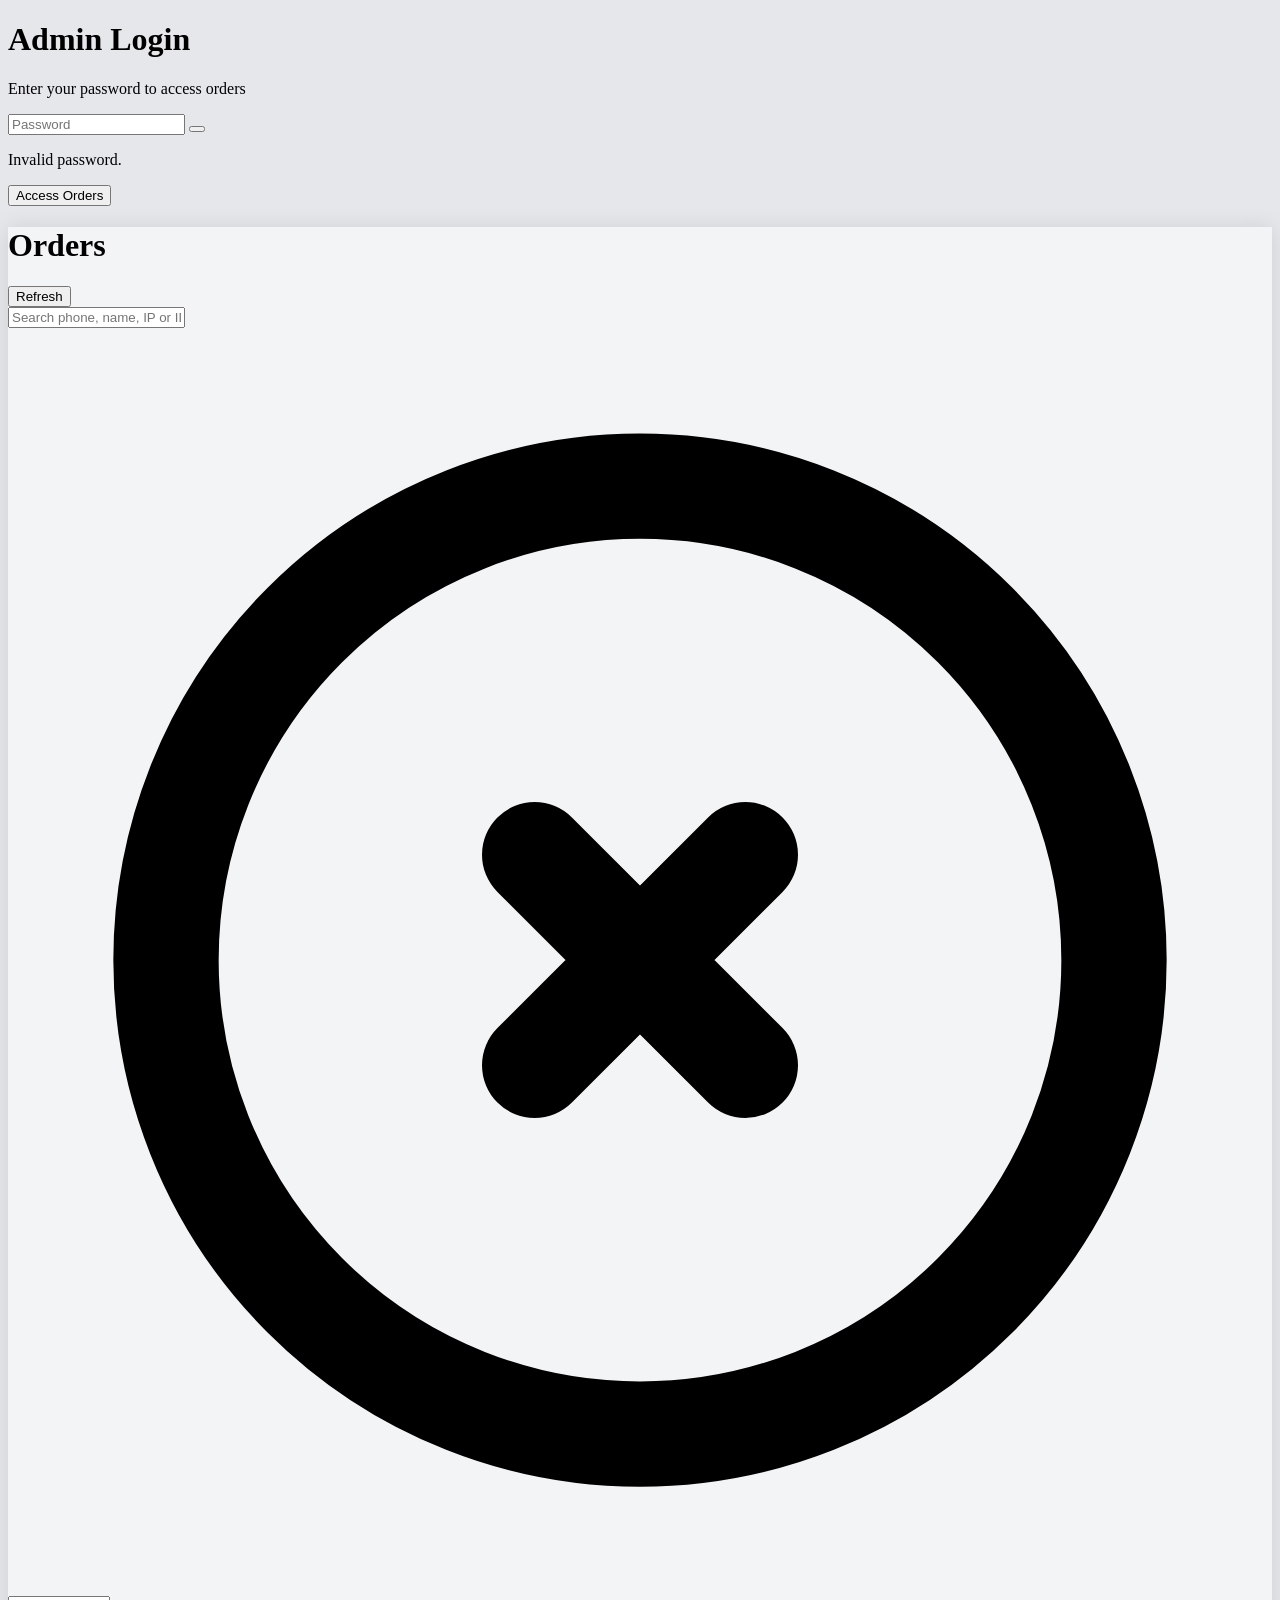
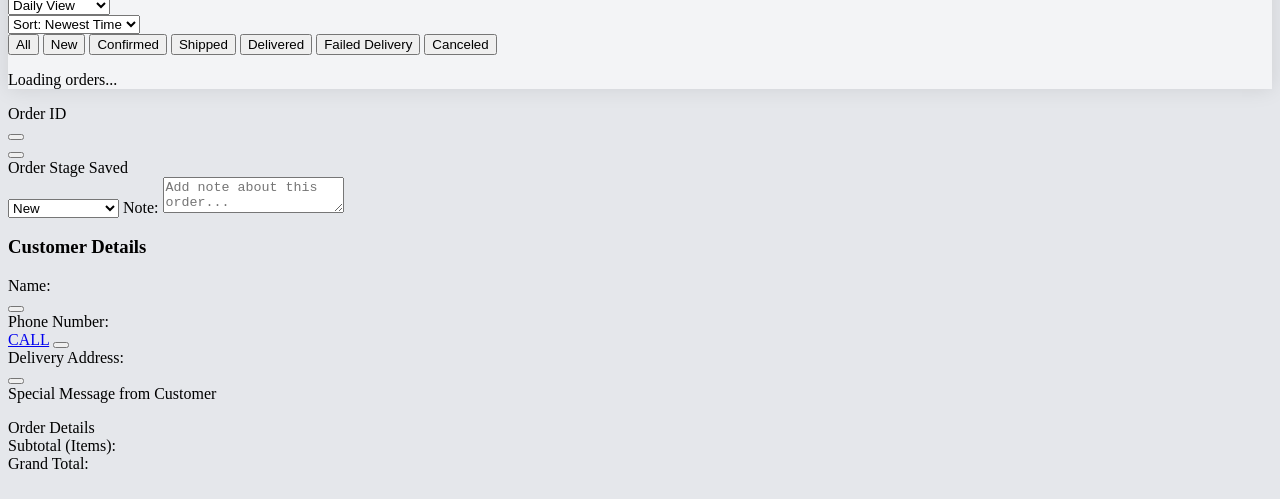
==== admin.html @ bb2ee2f4 "Add files via upload" ====
<!DOCTYPE html>
<html lang="en">
<head>
    <meta charset="UTF-8">
    <meta name="viewport" content="width=device-width, initial-scale=1.0, maximum-scale=1.0, user-scalable=no">
    <title>Order Manager</title>
    <script src="https://cdn.tailwindcss.com"></script>
    <link href="https://cdn.jsdelivr.net/npm/remixicon@3.5.0/fonts/remixicon.css" rel="stylesheet">
    <style>
        body { background-color: #e5e7eb; }
        .app-container { max-w-md; margin: 0 auto; background: #f3f4f6; min-height: 100vh; position: relative; box-shadow: 0 0 20px rgba(0,0,0,0.1); }
        .hide-scrollbar::-webkit-scrollbar { display: none; }
        .hide-scrollbar { -ms-overflow-style: none; scrollbar-width: none; }
        .slide-up { animation: slideUp 0.3s ease-out forwards; }
        @keyframes slideUp { from { transform: translateY(100%); } to { transform: translateY(0); } }
    </style>
</head>
<body class="text-gray-800">

<div id="login-screen" class="fixed inset-0 bg-gray-100 z-[100] flex flex-col justify-center items-center px-4 transition-opacity duration-300 hidden">
    <div class="bg-white p-6 rounded-3xl shadow-xl w-full max-w-sm border border-gray-100 flex flex-col gap-4">
        <div class="text-center mb-2">
            <i class="ri-lock-2-fill text-4xl text-orange-500 mb-2 inline-block"></i>
            <h1 class="text-xl font-black text-gray-800">Admin Login</h1>
            <p class="text-xs text-gray-500 mt-1">Enter your password to access orders</p>
        </div>

        <div class="relative">
            <input type="password" id="pw-input" placeholder="Password" class="w-full bg-gray-50 border border-gray-200 rounded-xl px-4 py-3 text-sm font-bold outline-none focus:border-orange-500 transition pr-10" onkeypress="if(event.key === 'Enter') attemptLogin()">
            <button onclick="togglePw()" class="absolute right-3 top-3 text-gray-400 hover:text-gray-600 active:scale-95 transition">
                <i id="pw-eye" class="ri-eye-off-line text-lg"></i>
            </button>
        </div>

        <p id="login-error" class="text-[11px] font-bold text-red-500 text-center hidden bg-red-50 py-1 rounded">Invalid password.</p>

        <button id="login-btn" onclick="attemptLogin()" class="w-full bg-gray-800 text-white rounded-xl py-3 text-sm font-bold shadow-md active:scale-95 transition flex justify-center items-center gap-2">
            <span>Access Orders</span>
        </button>
    </div>
</div>

<div class="app-container max-w-md mx-auto flex flex-col">

    <div class="bg-white shadow-sm sticky top-0 z-20">
        <div class="p-4 pb-2 flex justify-between items-center">
            <h1 class="font-bold text-lg text-orange-600 flex items-center gap-2">
                <i class="ri-dashboard-2-line"></i> Orders
            </h1>
<button id="refresh-btn" onclick="fetchData(true)" class="text-gray-500 hover:text-orange-500 flex items-center gap-1 text-sm bg-gray-100 px-3 py-1 rounded-full transition">
    <i id="refresh-icon" class="ri-refresh-line"></i> <span id="refresh-text">Refresh</span>
</button>
        </div>

<div class="px-4 pb-2">
    <div class="relative">
        <i class="ri-search-line absolute left-3 top-2 text-gray-400"></i>
        <input type="text" id="search" placeholder="Search phone, name, IP or ID..." class="w-full bg-gray-100 rounded-lg pl-9 pr-8 py-2 text-sm outline-none focus:ring-2 focus:ring-orange-200 transition" oninput="renderOrders()">

        <svg id="clear-search" onclick="clearSearch()" class="absolute right-2.5 top-2 w-5 h-5 text-gray-400 hidden cursor-pointer hover:text-gray-600 active:scale-95 transition" fill="none" stroke="currentColor" viewBox="0 0 24 24">
            <path stroke-linecap="round" stroke-linejoin="round" stroke-width="2" d="M10 14l2-2m0 0l2-2m-2 2l-2-2m2 2l2 2m7-2a9 9 0 11-18 0 9 9 0 0118 0z"></path>
        </svg>
    </div>
</div>

        <div class="px-4 py-2 flex justify-between items-center bg-gray-50 border-t border-b">
            <div class="flex items-center gap-1.5 text-xs">
                <i class="ri-calendar-line text-gray-400"></i>
                <select id="group-select" class="bg-transparent font-bold text-gray-700 outline-none cursor-pointer" onchange="changeGroup(this.value)">
                    <option value="Daily">Daily View</option>
                    <option value="Weekly">Weekly View</option>
                    <option value="Monthly">Monthly View</option>
                </select>
            </div>
            <div class="flex items-center gap-1.5 text-xs">
                <i class="ri-sort-desc text-gray-400"></i>
                <select id="sort-select" class="bg-transparent font-bold text-gray-700 outline-none cursor-pointer text-right" onchange="changeSort(this.value)">
                    <option value="Time">Sort: Newest Time</option>
                    <option value="Stage">Sort: Order Stage</option>
                </select>
            </div>
        </div>

<div class="flex overflow-x-auto hide-scrollbar px-4 pb-3 pt-3 gap-2 border-b" id="status-filters">
    <button onclick="setStatusFilter('All')" class="filter-btn active-filter shrink-0 px-4 py-1.5 rounded-full text-xs font-bold bg-gray-800 text-white transition">All</button>
    <button onclick="setStatusFilter('New')" class="filter-btn shrink-0 px-4 py-1.5 rounded-full text-xs font-bold bg-gray-100 text-gray-600 border transition">New</button>
    <button onclick="setStatusFilter('Confirmed')" class="filter-btn shrink-0 px-4 py-1.5 rounded-full text-xs font-bold bg-gray-100 text-gray-600 border transition">Confirmed</button>
    <button onclick="setStatusFilter('Shipped')" class="filter-btn shrink-0 px-4 py-1.5 rounded-full text-xs font-bold bg-gray-100 text-gray-600 border transition">Shipped</button>
    <button onclick="setStatusFilter('Delivered')" class="filter-btn shrink-0 px-4 py-1.5 rounded-full text-xs font-bold bg-gray-100 text-gray-600 border transition">Delivered</button>
    <button onclick="setStatusFilter('Failed Delivery')" class="filter-btn shrink-0 px-4 py-1.5 rounded-full text-xs font-bold bg-gray-100 text-gray-600 border transition">Failed Delivery</button>
    <button onclick="setStatusFilter('Canceled')" class="filter-btn shrink-0 px-4 py-1.5 rounded-full text-xs font-bold bg-gray-100 text-gray-600 border transition">Canceled</button>
</div>
    </div>

    <div id="order-container" class="p-3 flex-1 overflow-y-auto pb-20">
        <div class="text-center text-gray-400 mt-10">
            <i class="ri-loader-4-line animate-spin text-3xl"></i>
            <p class="text-sm mt-2">Loading orders...</p>
        </div>
    </div>

</div>

<div id="detail-modal" class="fixed inset-0 z-50 hidden flex justify-center items-end bg-black/60" onclick="closeDetails(event)">
    <div id="modal-content" class="bg-gray-50 w-full max-w-md h-[92vh] rounded-t-3xl flex flex-col shadow-2xl slide-up overflow-hidden transition-transform duration-300" onclick="event.stopPropagation()">

        <div class="w-full flex justify-center py-3 cursor-grab active:cursor-grabbing" id="pull-handle">
            <div class="w-12 h-1.5 bg-gray-300 rounded-full"></div>
        </div>

        <div class="px-5 pb-3 border-b flex justify-between items-center bg-white">
    <div>
        <span class="text-[10px] font-bold text-gray-400 uppercase tracking-tighter">Order ID</span>

        <div class="flex items-center gap-2">
            <span id="modal-order-id" class="block text-sm font-black text-gray-800"></span>
            <button onclick="copyText('modal-order-id', 'Order ID')" class="w-6 h-6 bg-gray-100 rounded-full flex items-center justify-center text-gray-500 active:scale-95 shrink-0">
                <i class="ri-file-copy-line text-[10px]"></i>
            </button>
        </div>
        <span id="modal-date" class="block text-[10px] text-gray-400 font-bold mt-0.5"></span>
    </div>
    <button onclick="closeDetails()" class="bg-gray-100 text-gray-500 rounded-full w-9 h-9 flex items-center justify-center hover:bg-gray-200">
        <i class="ri-close-line text-2xl"></i>
    </button>
</div>

        <div class="p-4 overflow-y-auto flex-1 hide-scrollbar">

            <div id="modal-dup-warning" class="mb-4 hidden cursor-pointer transition hover:opacity-80"></div>

            <div class="bg-white p-4 rounded-2xl shadow-sm border mb-2">
                <div class="flex justify-between items-center mb-2 ">
                    <label class="text-[10px] font-bold text-gray-400 uppercase">Order Stage</label>
                    <span id="sync-indicator" class="text-[10px] font-bold text-gray-400 italic">Saved</span>
                </div>
                <select id="modal-status-select" onchange="autoSaveTrigger()" class="w-full p-2.5 bg-gray-50 border border-gray-200 rounded-xl text-sm font-bold outline-none mb-3">
                    <option value="New">New</option>
                    <option value="Confirmed">Confirmed</option>
                    <option value="Shipped">Shipped</option>
                    <option value="Delivered">Delivered</option>
                    <option value="Failed Delivery">Failed Delivery</option>
                    <option value="Canceled">Canceled</option>
                </select>

                 <label class="text-[10px] font-bold text-gray-400 uppercase block mb-1">Note:</label>
 <textarea id="modal-admin-note" oninput="autoSaveTrigger()" class="w-full p-2.5 bg-gray-50 border border-gray-200 rounded-xl text-sm outline-none min-h-[60px]" placeholder="Add note about this order..."></textarea>

            </div>

            <div class="bg-white p-4 rounded-2xl shadow-sm border mb-2 space-y-4">
                <h3 class="text-[10px] font-black text-gray-400 uppercase tracking-widest border-b pb-1">Customer Details</h3>

                <div class="flex justify-between items-end">
                    <div class="flex flex-col flex-1 pr-2">
                        <span class="text-[10px] font-bold text-gray-400 uppercase">Name:</span>
                        <span class="text-lg font-bold text-gray-800 leading-tight" id="modal-name"></span>
                    </div>
                    <button onclick="copyText('modal-name', 'Name')" class="w-8 h-8 bg-gray-100 rounded-full flex items-center justify-center text-gray-500 active:scale-95 shrink-0"><i class="ri-file-copy-line"></i></button>
                </div>

                <div class="flex justify-between items-end">
                    <div class="flex flex-col">
                        <span class="text-[10px] font-bold text-gray-400 uppercase">Phone Number:</span>
                        <span class="text-lg font-bold text-blue-600 leading-tight" id="modal-phone"></span>
                    </div>
                    <div class="flex items-center gap-2 mb-1">
                        <a href="#" id="btn-call" class="h-8 px-4 bg-green-500 text-white rounded-full text-xs font-bold flex items-center gap-1 shadow-sm active:scale-95"><i class="ri-phone-fill"></i> CALL</a>
                        <button onclick="copyText('modal-phone', 'Phone Number')" class="w-8 h-8 bg-gray-100 rounded-full flex items-center justify-center text-gray-500 active:scale-95"><i class="ri-file-copy-line"></i></button>

                    </div>
                </div>

                <div class="flex justify-between items-end">
                    <div class="flex flex-col flex-1 pr-2">
                        <span class="text-[10px] font-bold text-gray-400 uppercase">Delivery Address:</span>
                        <span class="text-sm text-gray-700 font-medium leading-relaxed mt-1" id="modal-address"></span>
                    </div>
                    <button onclick="copyText('modal-address', 'Address')" class="w-8 h-8 bg-gray-100 rounded-full flex items-center justify-center text-gray-500 active:scale-95 shrink-0"><i class="ri-file-copy-line"></i></button>
                </div>

                <div id="modal-note-container" class="bg-orange-50 p-3 rounded-xl border border-orange-100 hidden">
                    <span class="text-[10px] font-bold text-orange-400 uppercase block mb-1">Special Message from Customer</span>
                    <p class="text-sm text-orange-900 font-medium" id="modal-note"></p>
                </div>
            </div>

<div class="m-4">
    <div id="modal-ip-text" class="text-xs text-gray-400 font-medium whitespace-pre-wrap leading-relaxed"></div>
</div>

            <div class="bg-white p-4 rounded-2xl shadow-sm border mb-6">
                <label class="text-[10px] font-bold text-gray-400 uppercase block mb-2 border-b pb-1">Order Details</label>

 <div class="mb-4">
     <div class="flex gap-2 overflow-x-auto hide-scrollbar" id="modal-images"></div>
 </div> 

                <div id="modal-items" class="text-sm text-gray-800 font-medium leading-relaxed mb-4 bg-gray-50 p-3 rounded-xl border border-dashed border-gray-200"></div>

                <div class="space-y-2 pt-2 border-t">
                    <div class="flex justify-between items-center text-sm">
                        <span class="text-gray-400 font-bold uppercase text-[10px]">Subtotal (Items):</span>
                        <span id="modal-subtotal" class="font-bold text-gray-700"></span>
                    </div>
                    <div class="flex justify-between items-center">
                        <span class="text-orange-400 font-bold uppercase text-[10px]">Grand Total:</span>
                        <span id="modal-total" class="text-xl font-black text-orange-600"></span>
                    </div>
                </div>
            </div>
        </div>
    </div>
</div>

<div id="image-viewer" class="fixed inset-0 bg-black z-[60] hidden flex items-center justify-center" onclick="this.classList.add('hidden')">
    <img id="viewer-img" src="" class="max-w-full max-h-full object-contain">
    <i class="ri-close-line absolute top-4 right-4 text-white text-3xl cursor-pointer"></i>
</div>

<script src="global.js"></script>
<script>

    const CACHE_KEY = "admin_orders_cache";
    const TIME_KEY = "admin_last_fetch";

    let allOrders =[];
    let currentFilter = 'All';
    let selectedOrderIndex = null;
    let saveTimeout = null;
    let adminPassword = localStorage.getItem(STORE_ID + 'admin_pw') || '';

    let currentGroupBy = localStorage.getItem(STORE_ID + 'admin_group') || 'Daily';
    let currentSortBy = localStorage.getItem(STORE_ID + 'admin_sort') || 'Time';

    window.addEventListener('DOMContentLoaded', () => {
    const grp = document.getElementById('group-select');
    const srt = document.getElementById('sort-select');
    if (grp) grp.value = currentGroupBy;
    if (srt) srt.value = currentSortBy;

    if (adminPassword) {
        const cachedData = localStorage.getItem(STORE_ID + CACHE_KEY);
        if (cachedData) {
            try {
                allOrders = JSON.parse(cachedData);

                allOrders.forEach(o => { if (o.Status === 'Intake') o.Status = 'New'; });
            } catch (e) { console.error("Cache corrupted"); }
        }

        setStatusFilter(currentFilter);
        fetchData(false, false);
    } else {
        document.getElementById('login-screen').classList.remove('hidden');
    }
});

    function changeGroup(val) { currentGroupBy = val; localStorage.setItem(STORE_ID + 'admin_group', val); renderOrders(); }
    function changeSort(val) { currentSortBy = val; localStorage.setItem(STORE_ID + 'admin_sort', val); renderOrders(); }

    function togglePw() {
        const input = document.getElementById('pw-input');
        const eye = document.getElementById('pw-eye');
        if (input.type === 'password') {
            input.type = 'text';
            eye.classList.replace('ri-eye-off-line', 'ri-eye-line');
        } else {
            input.type = 'password';
            eye.classList.replace('ri-eye-line', 'ri-eye-off-line');
        }
    }

    async function attemptLogin() {
        const pw = document.getElementById('pw-input').value;
        if(!pw) return;

        const btn = document.getElementById('login-btn');
        document.getElementById('login-error').classList.add('hidden');

        btn.innerHTML = `<i class="ri-loader-4-line animate-spin text-lg"></i> Authenticating...`;
        btn.disabled = true;

        adminPassword = pw;
        await fetchData(true, true); 

        if(!adminPassword) {
            btn.innerHTML = `<span>Access Orders</span>`;
            btn.disabled = false;
        }
    }

  async function login() {
    const pwInput = document.getElementById('pw-input');
    const loginError = document.getElementById('login-error');

    const enteredPw = pwInput.value.trim();

    if (!enteredPw) {
        if(loginError) {
            loginError.innerText = "Please enter a password.";
            loginError.classList.remove('hidden');
        }
        return;
    }

    adminPassword = enteredPw; 

    if(loginError) loginError.classList.add('hidden');

    await fetchData(true, true);
}

    async function fetchData(force = false, isManualLogin = false) {
    if (!adminPassword) return;

    const now = Date.now();
    const lastFetch = localStorage.getItem(STORE_ID + TIME_KEY) || 0;
    const container = document.getElementById('order-container');
    const loginError = document.getElementById('login-error');

    if (!force && (now - lastFetch < 60000) && allOrders.length > 0) return;

    const refreshIcon = document.getElementById('refresh-icon');
    if (refreshIcon) refreshIcon.classList.add('animate-spin');

    try {
        const res = await fetch(`${API_URL}?pw=${encodeURIComponent(adminPassword)}`);
        const data = await res.json();

        if (data.error === "Unauthorized access") {
            throw new Error("unauth");
        }

        if (isManualLogin) {
            localStorage.setItem(STORE_ID + 'admin_pw', adminPassword);
            document.getElementById('login-screen').classList.add('hidden');
        }

        if (Array.isArray(data)) {
            allOrders = data.reverse();

            allOrders.forEach(o => { if (o.Status === 'Intake') o.Status = 'New'; });

            localStorage.setItem(STORE_ID + CACHE_KEY, JSON.stringify(allOrders));
            localStorage.setItem(STORE_ID + TIME_KEY, Date.now());
            renderOrders();
        }

    } catch (err) {
        if (err.message === "unauth") {

            adminPassword = '';
            localStorage.removeItem(STORE_ID + 'admin_pw');

            if (isManualLogin) {
                loginError.innerText = "Invalid password. Access denied.";
                loginError.classList.remove('hidden');
                const btn = document.getElementById('login-btn');
                btn.innerHTML = `<span>Access Orders</span>`;
                btn.disabled = false;
            } else {
                document.getElementById('login-screen').classList.remove('hidden');
            }
        } else {
            console.error("Fetch Error:", err);
            if (allOrders.length === 0) {
                container.innerHTML = `<p class="text-center text-red-500 mt-10">Network error or invalid response.</p>`;
            }
        }
    } finally {
        if (refreshIcon) refreshIcon.classList.remove('animate-spin');
    }
}

    function autoSaveTrigger() {
        updateSelectColor(); 

        const indicator = document.getElementById('sync-indicator');
        indicator.innerText = "Typing...";
        indicator.className = "text-[10px] font-bold text-orange-500";

        const order = allOrders.find(o => o.rowIndex === selectedOrderIndex);
        if (order) {
            order.Status = document.getElementById('modal-status-select').value;
            order.Admin_Note = document.getElementById('modal-admin-note').value;
            localStorage.setItem(STORE_ID + CACHE_KEY, JSON.stringify(allOrders));
            renderOrders();
        }

        clearTimeout(saveTimeout);
        saveTimeout = setTimeout(performSync, 1500);
    }

    async function performSync() {
        if (selectedOrderIndex === null) return;
        const indicator = document.getElementById('sync-indicator');
        indicator.innerText = "Syncing...";
        indicator.className = "text-[10px] font-bold text-blue-500";

        const order = allOrders.find(o => o.rowIndex === selectedOrderIndex);
        const payload = { 
            pw: adminPassword, 
            rowIndex: selectedOrderIndex, 
            status: order.Status,
            adminNote: order.Admin_Note 
        };

        try {
            await fetch(API_URL, { method: 'POST', body: JSON.stringify(payload) });
            indicator.innerText = "Saved to Cloud ✓";
            indicator.className = "text-[10px] font-bold text-green-600";
            setTimeout(() => { 
                if(indicator.innerText.includes("Saved")) indicator.innerText = "Saved"; 
                indicator.className = "text-[10px] font-bold text-gray-400 italic";
            }, 3000);
        } catch (err) {
            indicator.innerText = "Offline - Saved Locally";
            indicator.className = "text-[10px] font-bold text-red-500";
        }
    }

    function parseTimestamp(str) {
        if (!str) return new Date(NaN);

        const parts = String(str).split(',');
        if (parts.length < 2) {

            return new Date(str);
        }

        const datePart = parts[0].trim();   

        const timePart = parts[1].trim();   

        const dateNums = datePart.split('/');
        if (dateNums.length < 3) return new Date(NaN);

        const day   = parseInt(dateNums[0], 10);   

        const month = parseInt(dateNums[1], 10);   

        const year  = parseInt(dateNums[2], 10);

        const timeNums = timePart.replace(/AM|PM/i, '').trim().split(':');
        let hours   = parseInt(timeNums[0], 10) || 0;
        const mins  = parseInt(timeNums[1], 10) || 0;
        const secs  = parseInt(timeNums[2], 10) || 0;

        const isPM = /PM/i.test(timePart);
        if (isPM && hours !== 12) hours += 12;   

        if (!isPM && hours === 12) hours = 0;    

        return new Date(year, month - 1, day, hours, mins, secs);
    }

    function formatCustomDate(d) {
        if (isNaN(d.getTime())) return "Unknown Date";
        const days =['Sun', 'Mon', 'Tue', 'Wed', 'Thu', 'Fri', 'Sat'];
        const months =['Jan', 'Feb', 'March', 'April', 'May', 'June', 'July', 'Aug', 'Sep', 'Oct', 'Nov', 'Dec'];
        return `${days[d.getDay()]} ${d.getDate()} ${months[d.getMonth()]} ${d.getFullYear().toString().slice(-2)}`;
    }

    function copyText(elementId, labelName) {
        const text = document.getElementById(elementId).innerText;
        navigator.clipboard.writeText(text).then(() => {
            alert(labelName + " copied!");
        });
    }

    function setStatusFilter(status) {
        currentFilter = status;
        document.querySelectorAll('.filter-btn').forEach(btn => {
            if(btn.innerText === status) {
                btn.className = 'filter-btn active-filter shrink-0 px-4 py-1.5 rounded-full text-xs font-bold bg-orange-500 text-white shadow-md transition';
            } else {
                btn.className = 'filter-btn shrink-0 px-4 py-1.5 rounded-full text-xs font-bold bg-gray-100 text-gray-600 border transition hover:bg-gray-200';
            }
        });
        renderOrders();
    }

    function clearSearch() {
        document.getElementById('search').value = '';
        renderOrders();
    }

    function getDuplicateInfo(order) {
        let phoneCount = 0; let ipCount = 0;
        const targetPhone = String(order.Phone || '').replace(/[^0-9]/g, '');
        const targetIpMatch = (order.Security___IP_Info || "").match(/\b\d{1,3}\.\d{1,3}\.\d{1,3}\.\d{1,3}\b/);
        const targetIp = targetIpMatch ? targetIpMatch[0] : null;

        allOrders.forEach(o => {
            const oPhone = String(o.Phone || '').replace(/[^0-9]/g, '');
            if (oPhone && targetPhone && oPhone === targetPhone) phoneCount++;

            const oIpMatch = (o.Security___IP_Info || "").match(/\b\d{1,3}\.\d{1,3}\.\d{1,3}\.\d{1,3}\b/);
            const oIp = oIpMatch ? oIpMatch[0] : null;
            if (oIp && targetIp && oIp === targetIp) ipCount++;
        });

        const isPhoneDup = phoneCount > 1;
        const isIpDup = ipCount > 1;

        return { 
            phoneDup: isPhoneDup, ipDup: isIpDup, 
            cleanIp: targetIp, cleanPhone: targetPhone,
            searchTarget: isPhoneDup ? targetPhone : targetIp, 
            msg: (isPhoneDup && isIpDup) ? "Duplicate Phone & IP" : 
                 (isPhoneDup) ? "Duplicate Phone Number" : 
                 (isIpDup) ? "Duplicate IP Address" : ""
        };
    }

    function filterDuplicates(event, value) {
        if(event) event.stopPropagation();
        if(!value) return;
        document.getElementById('search').value = value;
        renderOrders();
        document.getElementById('detail-modal').classList.add('hidden');
    }

    function renderOrders() {
        const container = document.getElementById('order-container');
        const searchInput = document.getElementById('search');
        if (!container || !searchInput) return;

        const searchVal = searchInput.value.toLowerCase();

        const clearBtn = document.getElementById('clear-search');
        if(clearBtn) clearBtn.style.display = searchVal ? 'block' : 'none';

        if (searchVal) {
            searchInput.classList.remove('bg-gray-100');
            searchInput.classList.add('bg-orange-50', 'ring-2', 'ring-orange-500');
        } else {
            searchInput.classList.remove('bg-orange-50', 'ring-2', 'ring-orange-500');
            searchInput.classList.add('bg-gray-100');
        }

        let filtered = allOrders.filter(o => {
            const statusMatch = currentFilter === 'All' || o.Status === currentFilter;

            const d = parseTimestamp(o.Timestamp);
            let dateSearchTags = "";
            if(!isNaN(d.getTime())) {
                const customD = formatCustomDate(d).toLowerCase();
                const numD = `${d.getDate()}/${d.getMonth()+1}/${d.getFullYear().toString().slice(-2)}`;
                const numDLong = `${d.getDate()}/${d.getMonth()+1}/${d.getFullYear()}`;
                dateSearchTags = `${customD} ${numD} ${numDLong}`;
            }

            const searchString = `${o.Customer_Name} ${o.Phone} ${o.Security___IP_Info} ${o.Order_ID} ${dateSearchTags}`.toLowerCase();
            const searchMatch = !searchVal || searchString.includes(searchVal);
            return statusMatch && searchMatch;
        });

        if (filtered.length === 0) {
            container.innerHTML = `<div class="text-center text-gray-400 mt-10"><i class="ri-file-search-line text-3xl"></i><p class="text-sm mt-2">No orders found.</p></div>`;
            return;
        }

        const groups = {}; const groupKeys =[];
        const today = new Date(); 

        filtered.forEach(order => {
            let key = "Unknown Date"; 

            const d = parseTimestamp(order.Timestamp);

            if (!isNaN(d.getTime())) {
                if (currentGroupBy === 'Daily') {
                    const isToday = d.getDate() === today.getDate() && 
                                    d.getMonth() === today.getMonth() && 
                                    d.getFullYear() === today.getFullYear();
                    key = isToday ? "Today" : formatCustomDate(d);
                }
                else if (currentGroupBy === 'Weekly') {
                    const startOfWeek = new Date(d); startOfWeek.setDate(d.getDate() - d.getDay());
                    key = "Week of " + formatCustomDate(startOfWeek);
                } else if (currentGroupBy === 'Monthly') {
                    key = `${d.toLocaleString('en-US', {month: 'long'})} ${d.getFullYear()}`;
                }
            }
            if (!groups[key]) { groups[key] =[]; groupKeys.push(key); }
            groups[key].push(order);
        });

        const stageWeights = { 'New': 1, 'Intake': 1, 'Confirmed': 2, 'Shipped': 3, 'Delivered': 4, 'Failed Delivery': 5, 'Canceled': 6 };
        let html = '';

        groupKeys.forEach(key => {
    groups[key].sort((a, b) => {
        if (currentSortBy === 'Stage') return (stageWeights[a.Status] || 99) - (stageWeights[b.Status] || 99);

        return parseTimestamp(b.Timestamp).getTime() - parseTimestamp(a.Timestamp).getTime();
    });

    let groupRevenue = 0;
    groups[key].forEach(order => {
        if (order.Status === 'Delivered') {

            const subtotalRaw = order.Subtotal || order.Subtotal_Price || 0;
            groupRevenue += Number(String(subtotalRaw).replace(/[^0-9.]/g, '')) || 0;
        }
    });

    const isTodayHeader = key === "Today";
    const headerColor = isTodayHeader ? "text-orange-500 font-black" : "text-gray-400 font-bold";

    let revenueHtml = '';
    if (groupRevenue > 0) {
        revenueHtml = `<span class="ml-2 bg-green-100 text-green-700 px-1.5 py-0.5 rounded text-[9px] font-black tracking-normal shadow-sm">Revenue: ৳${groupRevenue.toLocaleString()}</span>`;
    }

    html += `<div class="flex items-center gap-3 my-4 mt-6"><div class="h-px bg-gray-200 flex-1"></div><h2 class="text-[11px] ${headerColor} uppercase tracking-widest flex items-center">${key}${revenueHtml}</h2><div class="h-px bg-gray-200 flex-1"></div></div>`;

    groups[key].forEach(order => {
        const images = (order.Image_Links || "").split('\n\n').filter(i => i.trim());
        const thumb = images.length > 0 ? images[0] : 'https://via.placeholder.com/150?text=No+Img';

        const itemCount = images.length;

        const dupInfo = getDuplicateInfo(order);

        let statusColor = 'bg-gray-100 text-gray-600';
        if (order.Status === 'New' || order.Status === 'Intake') statusColor = 'bg-orange-100 text-orange-700 border-orange-200';
        if (order.Status === 'Confirmed') statusColor = 'bg-blue-100 text-blue-700 border-blue-200';
        if (order.Status === 'Delivered') statusColor = 'bg-green-100 text-green-700 border-green-200';
        if (order.Status === 'Failed Delivery' || order.Status === 'Canceled') statusColor = 'bg-red-100 text-red-700 border-red-200';

        html += `
                <div class="bg-white p-3 mb-3 rounded-2xl shadow-sm border border-gray-100 active:scale-[0.98] transition cursor-pointer flex flex-col" onclick="openDetails(${order.rowIndex})">
                    <div class="flex gap-3 items-center w-full">
                        <img src="${thumb}" decoding="async" loading="lazy" class="w-16 h-16 object-cover rounded-xl bg-gray-50 border border-gray-100 shrink-0">

                        <div class="flex-1 min-w-0 flex flex-col justify-center">
                            <span class="text-[10px] font-black text-gray-400 mb-0.5">${order.Order_ID || 'N/A'}</span>
                            <h3 class="font-bold text-sm text-gray-800 truncate">${order.Customer_Name}</h3>

                            <p class="text-[11px] font-bold text-orange-600">
                                ${order.Total_Price} 
                                <span class="text-gray-400 font-medium ml-1">• ${itemCount} ${itemCount === 1 ? 'item' : 'items'}</span>
                            </p>
                        </div>

                        <div class="shrink-0 flex flex-col items-center justify-center pl-2">
                            <span class="text-[10px] px-2.5 py-1.5 rounded-lg font-black tracking-wide border shadow-sm ${statusColor}">${order.Status || 'New'}</span>
                        </div>
                    </div>
                    ${dupInfo.msg ? `<div class="mt-2 text-[9px] bg-red-50 text-red-600 px-2 py-1 rounded border border-red-200 inline-block font-bold active:bg-red-100 transition self-start" onclick="filterDuplicates(event, '${dupInfo.searchTarget}')">⚠️ ${dupInfo.msg}</div>` : ''}
                </div>`;
    });
});
        container.innerHTML = html;
    }

    function openDetails(rowIndex) {
        const order = allOrders.find(o => o.rowIndex === rowIndex);
        if(!order) return;
        selectedOrderIndex = rowIndex;

        document.getElementById('modal-order-id').innerText = order.Order_ID || 'N/A';
        document.getElementById('modal-name').innerText = order.Customer_Name;
        document.getElementById('modal-phone').innerText = order.Phone;
        document.getElementById('modal-address').innerText = order.Address;

        document.getElementById('modal-subtotal').innerText = order.Subtotal || order.Subtotal_Price || '0';
        document.getElementById('modal-total').innerText = order.Total_Price || '0';

        document.getElementById('modal-items').innerHTML = (order.Order_Details || "").replace(/\n/g, '<br>');
        document.getElementById('modal-ip-text').innerText = order.Security___IP_Info || "No IP Captured";

        let dStr = "Unknown Date";
        try { 

            const d = parseTimestamp(order.Timestamp);
            const time = d.toLocaleString('en-US', {hour:'numeric', minute:'2-digit'});
            dStr = formatCustomDate(d) + " • " + time; 
        } catch(e){}
        document.getElementById('modal-date').innerText = dStr;

        const noteContainer = document.getElementById('modal-note-container');
        if (order.Order_Note && order.Order_Note !== "No Note" && order.Order_Note.trim() !== "") {
            document.getElementById('modal-note').innerText = order.Order_Note;
            noteContainer.classList.remove('hidden');
        } else {
            noteContainer.classList.add('hidden');
        }

        const dupInfo = getDuplicateInfo(order);
        const dupWarn = document.getElementById('modal-dup-warning');
        if (dupInfo.msg) {
            dupWarn.innerHTML = `<div class="bg-red-50 border border-red-200 text-red-700 p-3 rounded-xl text-xs font-bold flex items-center justify-between gap-2 shadow-sm">
                <span><i class="ri-error-warning-fill text-lg align-middle mr-1"></i> ${dupInfo.msg.toUpperCase()}</span>
                <span class="bg-red-600 text-white px-2 py-1 rounded text-[9px]">VIEW</span>
            </div>`;
            dupWarn.onclick = (e) => filterDuplicates(e, dupInfo.searchTarget);
            dupWarn.classList.remove('hidden');
        } else {
            dupWarn.classList.add('hidden');
        }

        document.getElementById('modal-status-select').value = order.Status || 'New';
        document.getElementById('modal-admin-note').value = order.Admin_Note || '';

        const imgs = (order.Image_Links || "").split('\n\n').filter(i => i.trim());
        document.getElementById('modal-images').innerHTML = imgs.map((img, idx) => `
            <div class="relative shrink-0">
                <img src="${img}" decoding="async" class="w-24 h-24 object-cover border border-gray-200 rounded-xl cursor-pointer shadow-sm active:opacity-75 transition" onclick="viewImage('${img}')">
                <span class="absolute top-1 left-1 bg-black/70 text-white text-[10px] font-black rounded-full w-5 h-5 flex items-center justify-center shadow-md backdrop-blur-sm border border-white/20">${idx + 1}</span>
            </div>
        `).join('') || '<p class="text-xs text-gray-300 italic">No images attached</p>';

        const cleanPhone = String(order.Phone).replace(/[^0-9+]/g, '');
        document.getElementById('btn-call').href = `tel:${cleanPhone}`;

        document.getElementById('detail-modal').classList.remove('hidden');

        updateSelectColor(); 
        initSwipeToClose();
    }

    function updateSelectColor() {
        const select = document.getElementById('modal-status-select');
        if (!select) return;
        const val = select.value;
        select.className = "w-full p-2.5 bg-gray-50 border border-gray-200 rounded-xl text-sm font-bold outline-none mb-3 transition duration-200 ";
        if (val === 'New' || val === 'Intake') select.className += '!bg-orange-100 !text-orange-800 !border-orange-300';
        else if (val === 'Confirmed') select.className += '!bg-blue-100 !text-blue-800 !border-blue-300';
        else if (val === 'Shipped') select.className += '!bg-purple-100 !text-purple-800 !border-purple-300';
        else if (val === 'Delivered') select.className += '!bg-green-100 !text-green-800 !border-green-300';
        else if (val === 'Failed Delivery' || val === 'Canceled') select.className += '!bg-red-100 !text-red-800 !border-red-300';
    }

    function closeDetails(event) {
        if(event && event.target.id !== 'detail-modal') return;
        document.getElementById('detail-modal').classList.add('hidden');
    }

    function viewImage(url) {
        const viewer = document.getElementById('image-viewer');
        const img = document.getElementById('viewer-img');
        if (viewer && img) {
            img.src = url;
            viewer.classList.remove('hidden');
        }
    }

    function initSwipeToClose() {
        const modal = document.getElementById('modal-content');
        const dragArea = document.getElementById('pull-handle'); 
        if(!modal || !dragArea) return;

        let startY = 0; let currentY = 0;

        dragArea.ontouchstart = (e) => { startY = e.touches[0].clientY; modal.style.transition = 'none'; };
        dragArea.ontouchmove = (e) => {
            currentY = e.touches[0].clientY - startY;
            if (currentY > 0) {
                e.preventDefault(); 
                modal.style.transform = `translateY(${currentY}px)`;
            }
        };
        dragArea.ontouchend = () => {
            modal.style.transition = 'transform 0.3s ease-out';
            if (currentY > 150) closeDetails();
            else modal.style.transform = `translateY(0)`;
            currentY = 0;
        };
    }
</script>
</body>
</html>
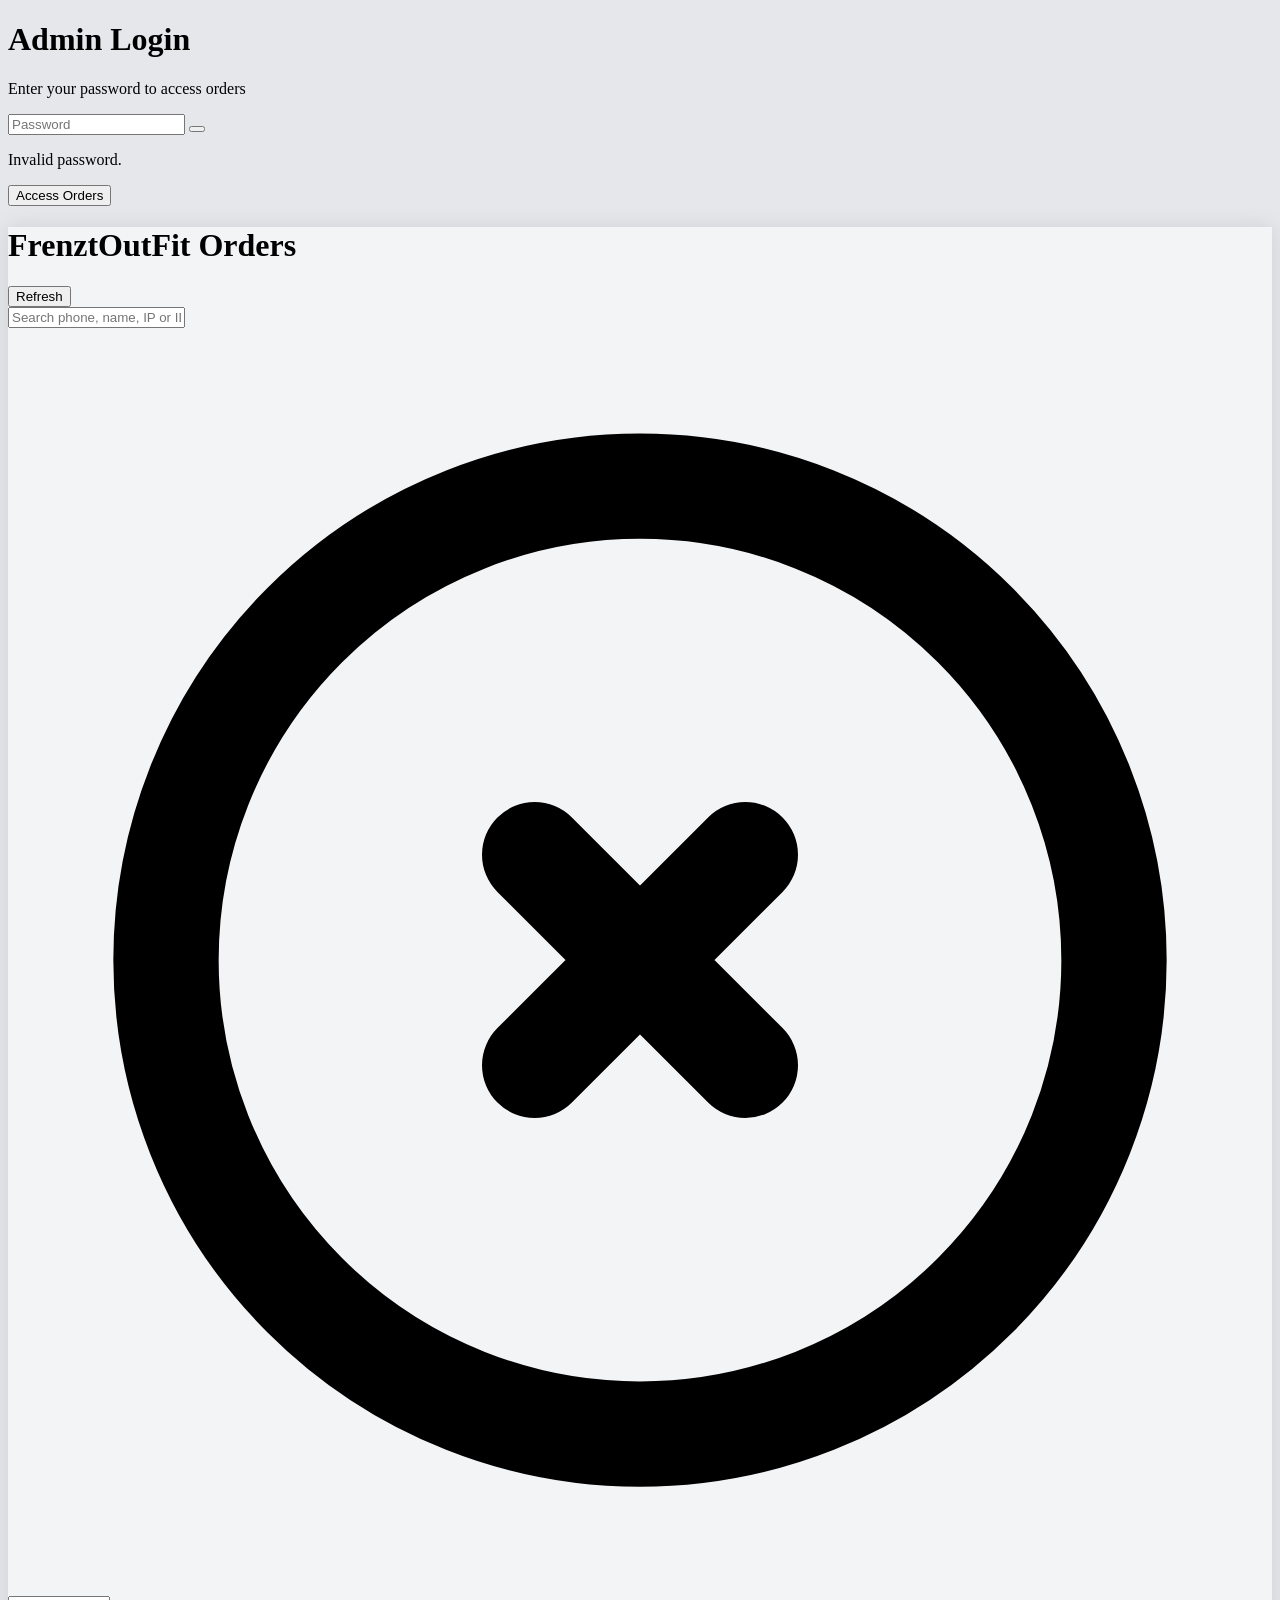
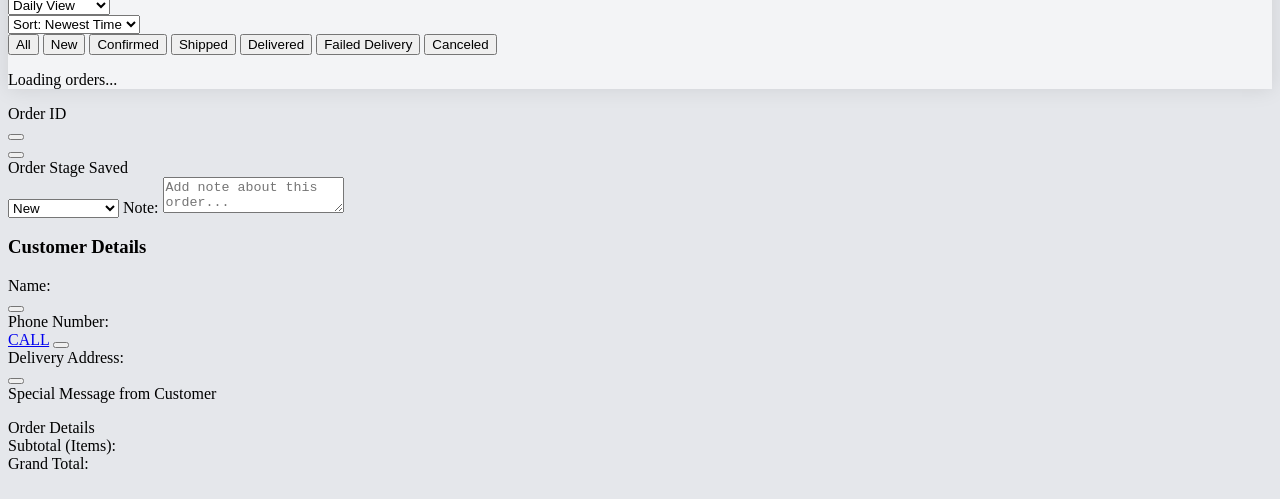
==== commit f0685e18: "Update header title to 'FrenztOutFit Orders'" ====
--- a/admin.html
+++ b/admin.html
@@ -3,7 +3,7 @@
 <head>
     <meta charset="UTF-8">
     <meta name="viewport" content="width=device-width, initial-scale=1.0, maximum-scale=1.0, user-scalable=no">
-    <title>Order Manager</title>
+    <title>FrenzyOutFit Order Manager</title>
     <script src="https://cdn.tailwindcss.com"></script>
     <link href="https://cdn.jsdelivr.net/npm/remixicon@3.5.0/fonts/remixicon.css" rel="stylesheet">
     <style>
@@ -45,7 +45,7 @@
     <div class="bg-white shadow-sm sticky top-0 z-20">
         <div class="p-4 pb-2 flex justify-between items-center">
             <h1 class="font-bold text-lg text-orange-600 flex items-center gap-2">
-                <i class="ri-dashboard-2-line"></i> Orders
+                <i class="ri-dashboard-2-line"></i> FrenztOutFit Orders
             </h1>
 <button id="refresh-btn" onclick="fetchData(true)" class="text-gray-500 hover:text-orange-500 flex items-center gap-1 text-sm bg-gray-100 px-3 py-1 rounded-full transition">
     <i id="refresh-icon" class="ri-refresh-line"></i> <span id="refresh-text">Refresh</span>
@@ -773,4 +773,4 @@
     }
 </script>
 </body>
-</html>+</html>
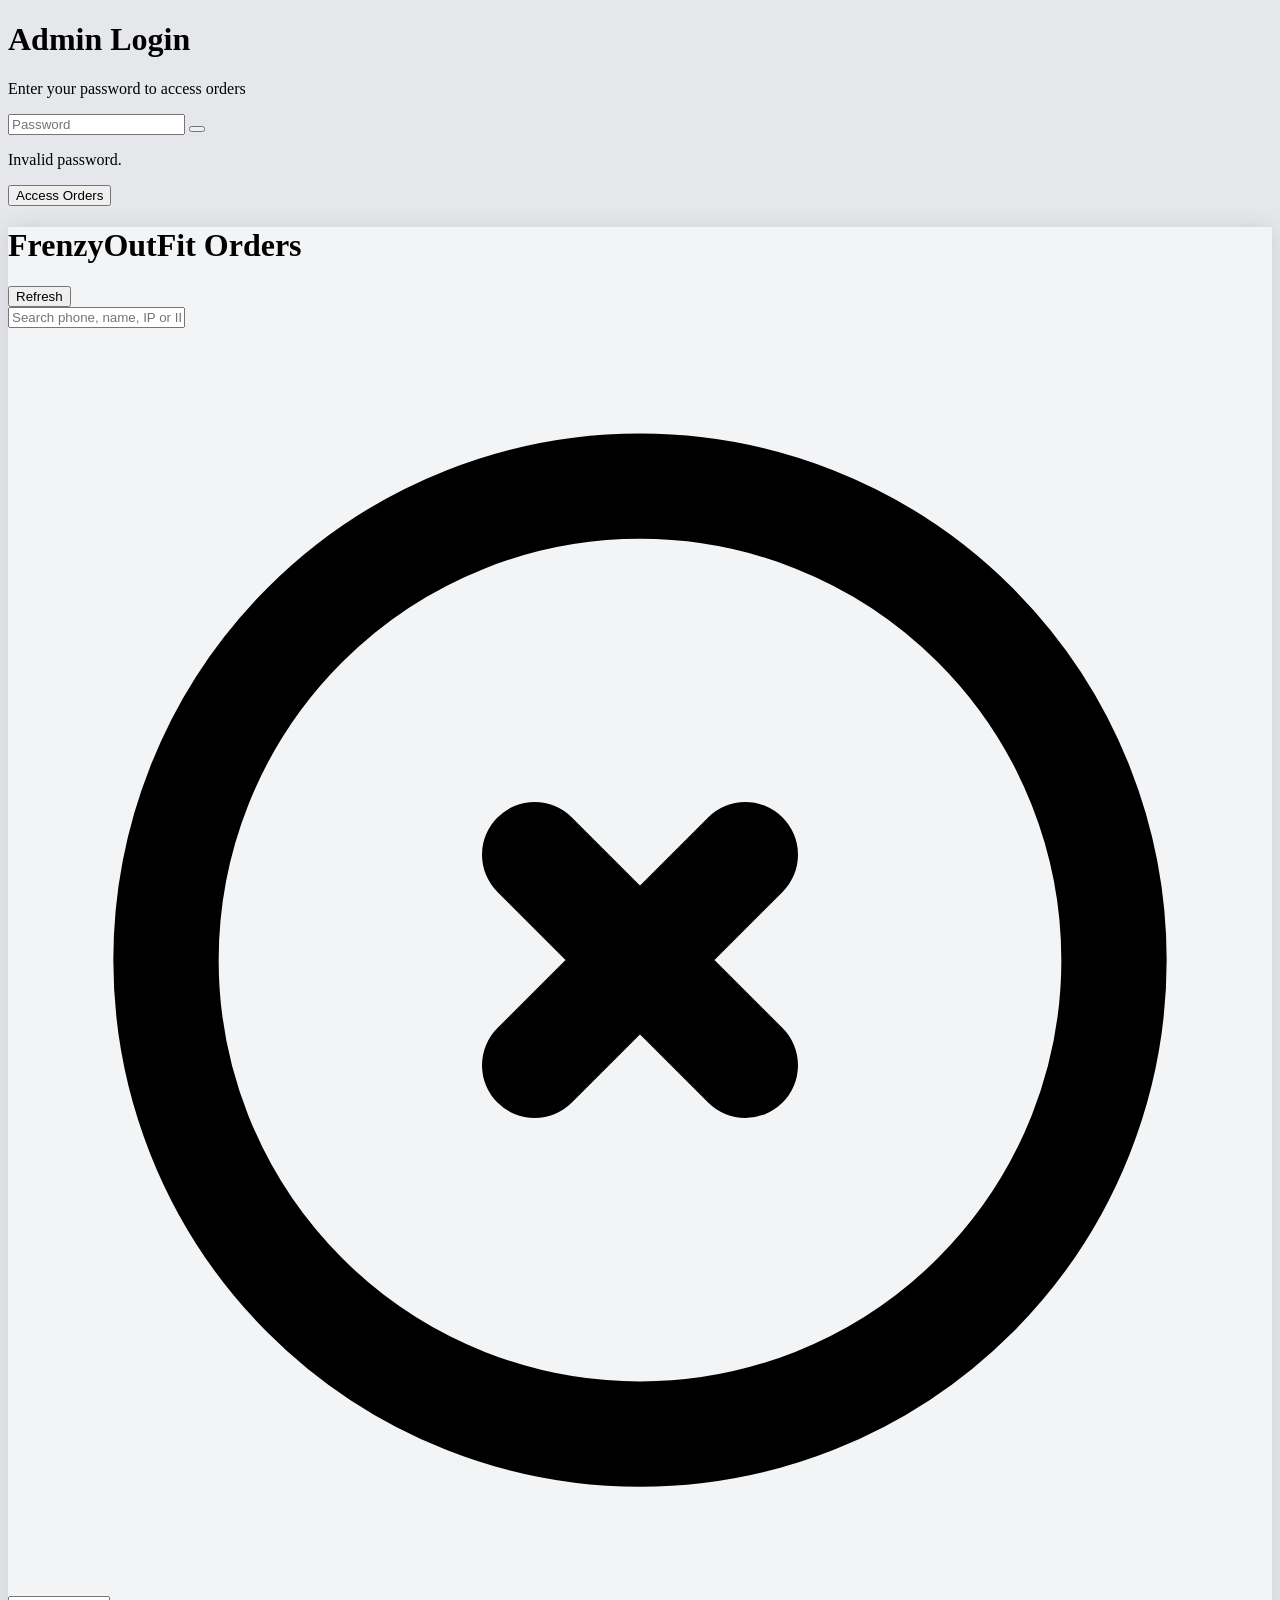
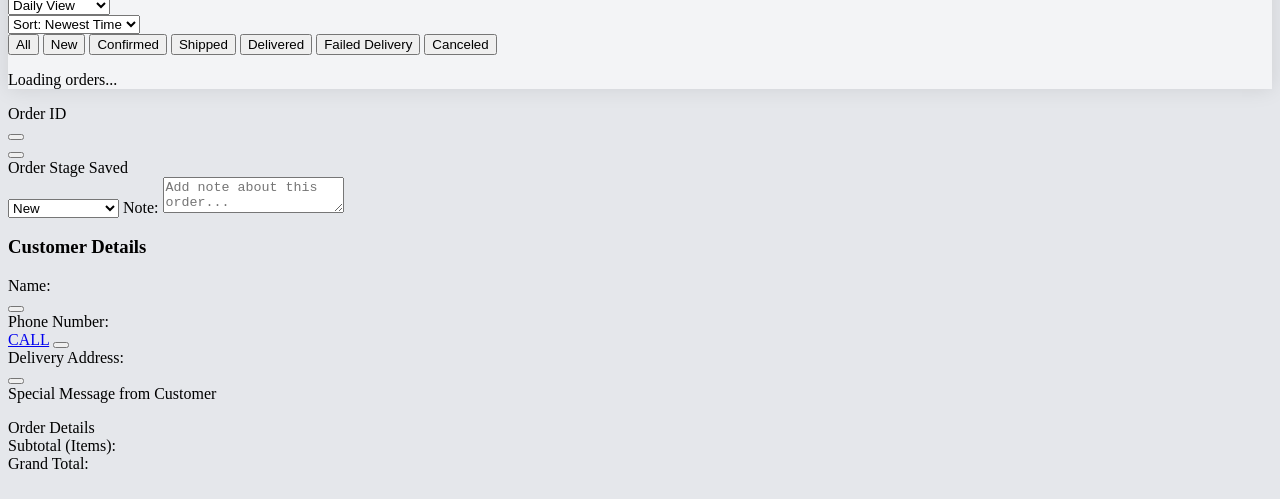
==== commit 39b9ac95: "Fix typo in header from 'FrenztOutFit' to 'FrenzyOutFit'" ====
--- a/admin.html
+++ b/admin.html
@@ -45,7 +45,7 @@
     <div class="bg-white shadow-sm sticky top-0 z-20">
         <div class="p-4 pb-2 flex justify-between items-center">
             <h1 class="font-bold text-lg text-orange-600 flex items-center gap-2">
-                <i class="ri-dashboard-2-line"></i> FrenztOutFit Orders
+                <i class="ri-dashboard-2-line"></i> FrenzyOutFit Orders
             </h1>
 <button id="refresh-btn" onclick="fetchData(true)" class="text-gray-500 hover:text-orange-500 flex items-center gap-1 text-sm bg-gray-100 px-3 py-1 rounded-full transition">
     <i id="refresh-icon" class="ri-refresh-line"></i> <span id="refresh-text">Refresh</span>
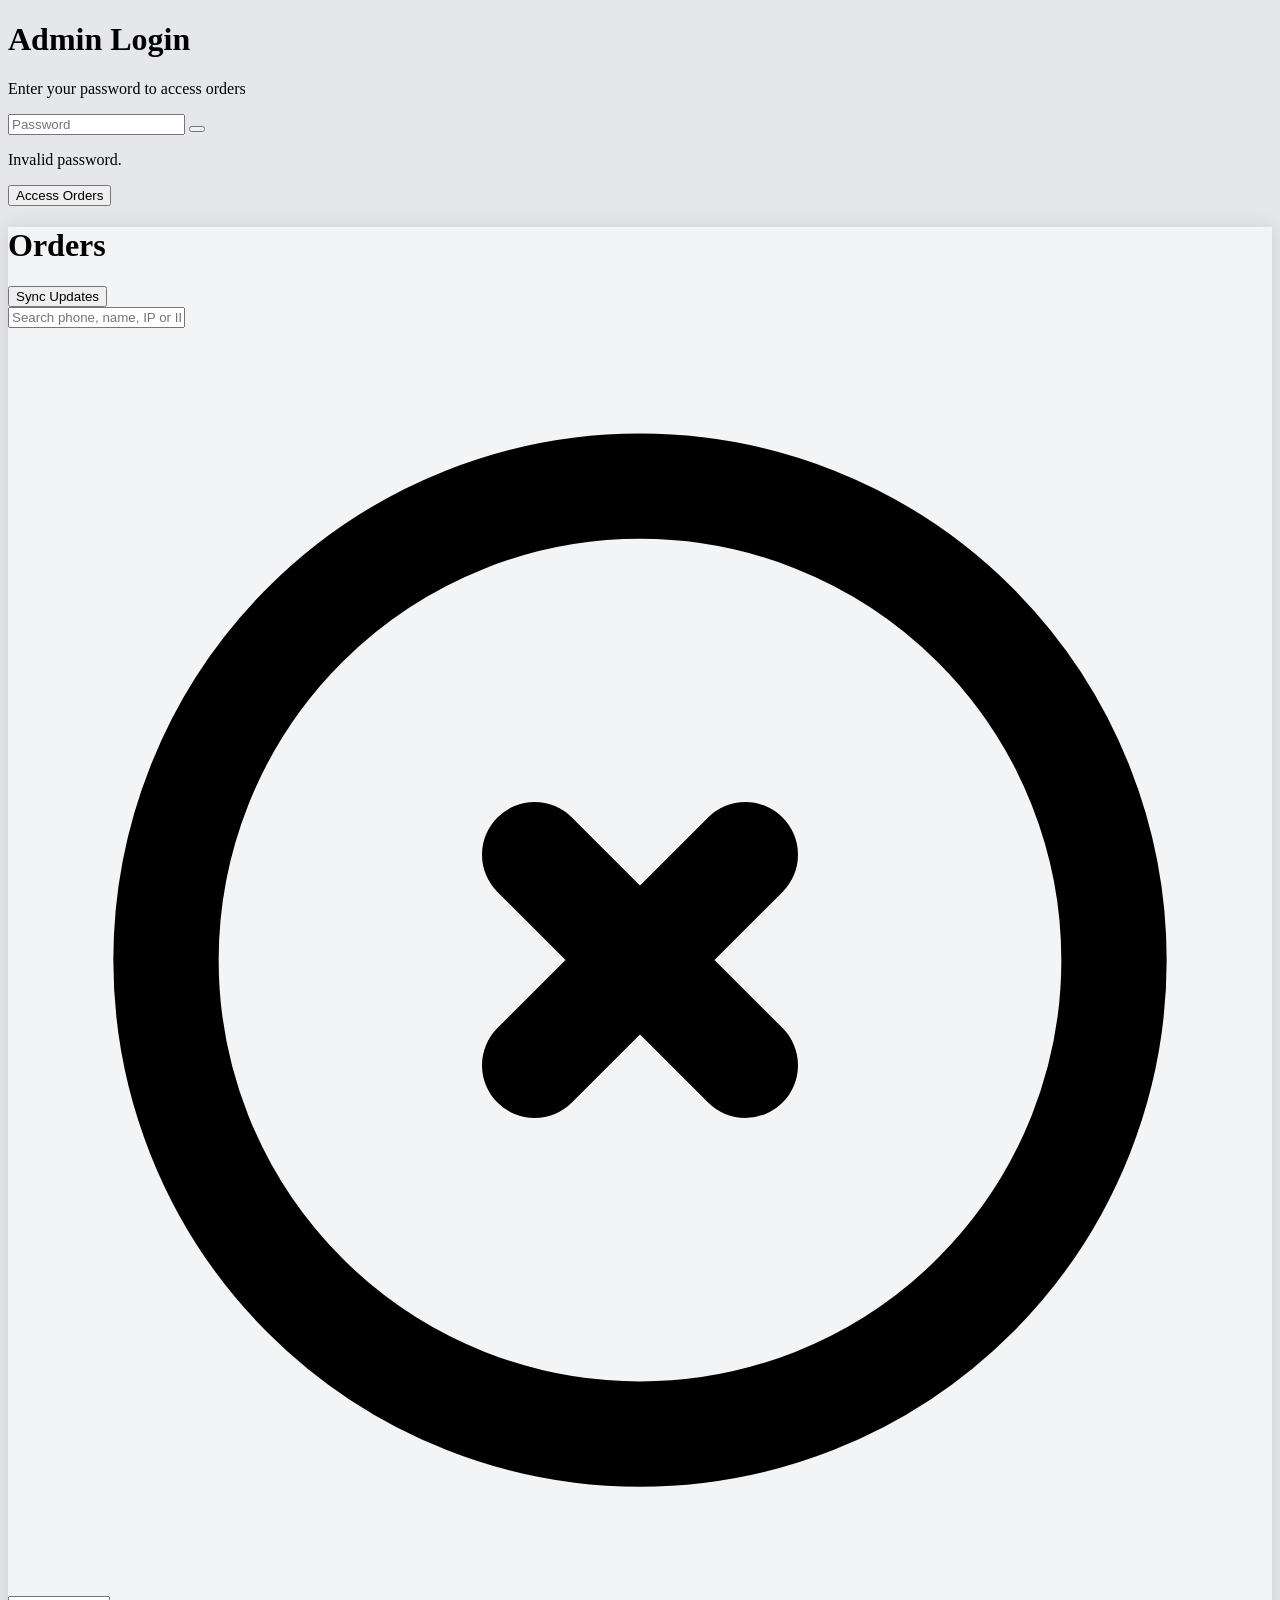
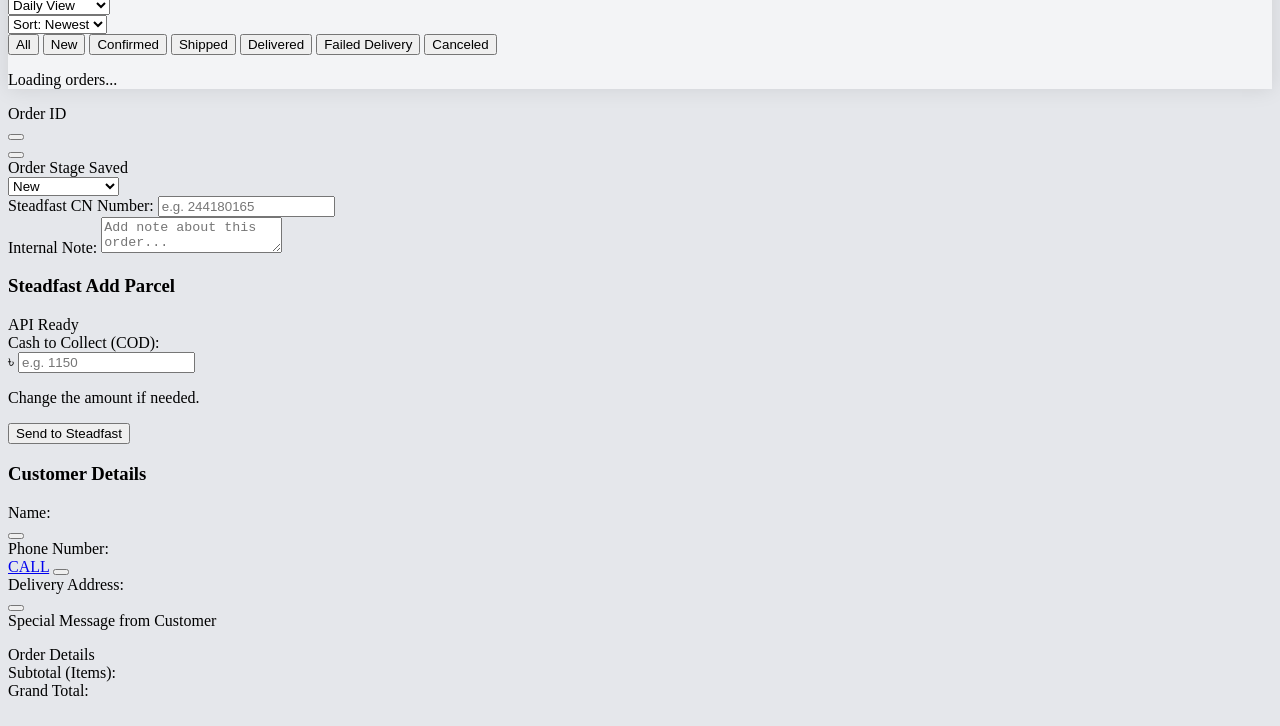
==== commit f92c786d: "Add files via upload" ====
--- a/admin.html
+++ b/admin.html
@@ -3,7 +3,7 @@
 <head>
     <meta charset="UTF-8">
     <meta name="viewport" content="width=device-width, initial-scale=1.0, maximum-scale=1.0, user-scalable=no">
-    <title>FrenzyOutFit Order Manager</title>
+    <title>Order Manager</title>
     <script src="https://cdn.tailwindcss.com"></script>
     <link href="https://cdn.jsdelivr.net/npm/remixicon@3.5.0/fonts/remixicon.css" rel="stylesheet">
     <style>
@@ -16,7 +16,6 @@
     </style>
 </head>
 <body class="text-gray-800">
-
 <div id="login-screen" class="fixed inset-0 bg-gray-100 z-[100] flex flex-col justify-center items-center px-4 transition-opacity duration-300 hidden">
     <div class="bg-white p-6 rounded-3xl shadow-xl w-full max-w-sm border border-gray-100 flex flex-col gap-4">
         <div class="text-center mb-2">
@@ -24,45 +23,37 @@
             <h1 class="text-xl font-black text-gray-800">Admin Login</h1>
             <p class="text-xs text-gray-500 mt-1">Enter your password to access orders</p>
         </div>
-
         <div class="relative">
-            <input type="password" id="pw-input" placeholder="Password" class="w-full bg-gray-50 border border-gray-200 rounded-xl px-4 py-3 text-sm font-bold outline-none focus:border-orange-500 transition pr-10" onkeypress="if(event.key === 'Enter') attemptLogin()">
+            <input type="password" id="pw-input" placeholder="Password" class="w-full bg-gray-50 border border-gray-200 rounded-xl px-4 py-3 text-sm font-bold outline-none focus:border-orange-500 transition pr-10" onkeypress="if(event.key === 'Enter') login()">
             <button onclick="togglePw()" class="absolute right-3 top-3 text-gray-400 hover:text-gray-600 active:scale-95 transition">
                 <i id="pw-eye" class="ri-eye-off-line text-lg"></i>
             </button>
         </div>
-
         <p id="login-error" class="text-[11px] font-bold text-red-500 text-center hidden bg-red-50 py-1 rounded">Invalid password.</p>
-
-        <button id="login-btn" onclick="attemptLogin()" class="w-full bg-gray-800 text-white rounded-xl py-3 text-sm font-bold shadow-md active:scale-95 transition flex justify-center items-center gap-2">
+        <button id="login-btn" onclick="login()" class="w-full bg-gray-800 text-white rounded-xl py-3 text-sm font-bold shadow-md active:scale-95 transition flex justify-center items-center gap-2">
             <span>Access Orders</span>
         </button>
     </div>
 </div>
-
 <div class="app-container max-w-md mx-auto flex flex-col">
-
     <div class="bg-white shadow-sm sticky top-0 z-20">
         <div class="p-4 pb-2 flex justify-between items-center">
             <h1 class="font-bold text-lg text-orange-600 flex items-center gap-2">
-                <i class="ri-dashboard-2-line"></i> FrenzyOutFit Orders
+                <i class="ri-dashboard-2-line"></i> Orders
             </h1>
-<button id="refresh-btn" onclick="fetchData(true)" class="text-gray-500 hover:text-orange-500 flex items-center gap-1 text-sm bg-gray-100 px-3 py-1 rounded-full transition">
-    <i id="refresh-icon" class="ri-refresh-line"></i> <span id="refresh-text">Refresh</span>
-</button>
-        </div>
-
-<div class="px-4 pb-2">
-    <div class="relative">
-        <i class="ri-search-line absolute left-3 top-2 text-gray-400"></i>
-        <input type="text" id="search" placeholder="Search phone, name, IP or ID..." class="w-full bg-gray-100 rounded-lg pl-9 pr-8 py-2 text-sm outline-none focus:ring-2 focus:ring-orange-200 transition" oninput="renderOrders()">
-
-        <svg id="clear-search" onclick="clearSearch()" class="absolute right-2.5 top-2 w-5 h-5 text-gray-400 hidden cursor-pointer hover:text-gray-600 active:scale-95 transition" fill="none" stroke="currentColor" viewBox="0 0 24 24">
-            <path stroke-linecap="round" stroke-linejoin="round" stroke-width="2" d="M10 14l2-2m0 0l2-2m-2 2l-2-2m2 2l2 2m7-2a9 9 0 11-18 0 9 9 0 0118 0z"></path>
-        </svg>
-    </div>
-</div>
-
+            <button id="refresh-btn" onclick="fetchData(true)" class="text-gray-500 hover:text-orange-500 flex items-center gap-1 text-sm bg-gray-100 px-3 py-1 rounded-full transition shadow-sm border border-gray-200 active:scale-95">
+                <i id="refresh-icon" class="ri-refresh-line"></i> <span id="refresh-text">Sync Updates</span>
+            </button>
+        </div>
+        <div class="px-4 pb-2">
+            <div class="relative">
+                <i class="ri-search-line absolute left-3 top-2 text-gray-400"></i>
+                <input type="text" id="search" placeholder="Search phone, name, IP or ID..." class="w-full bg-gray-100 rounded-lg pl-9 pr-8 py-2 text-sm outline-none focus:ring-2 focus:ring-orange-200 transition" oninput="renderOrders()">
+                <svg id="clear-search" onclick="clearSearch()" class="absolute right-2.5 top-2 w-5 h-5 text-gray-400 hidden cursor-pointer hover:text-gray-600 active:scale-95 transition" fill="none" stroke="currentColor" viewBox="0 0 24 24">
+                    <path stroke-linecap="round" stroke-linejoin="round" stroke-width="2" d="M10 14l2-2m0 0l2-2m-2 2l-2-2m2 2l2 2m7-2a9 9 0 11-18 0 9 9 0 0118 0z"></path>
+                </svg>
+            </div>
+        </div>
         <div class="px-4 py-2 flex justify-between items-center bg-gray-50 border-t border-b">
             <div class="flex items-center gap-1.5 text-xs">
                 <i class="ri-calendar-line text-gray-400"></i>
@@ -75,60 +66,50 @@
             <div class="flex items-center gap-1.5 text-xs">
                 <i class="ri-sort-desc text-gray-400"></i>
                 <select id="sort-select" class="bg-transparent font-bold text-gray-700 outline-none cursor-pointer text-right" onchange="changeSort(this.value)">
-                    <option value="Time">Sort: Newest Time</option>
-                    <option value="Stage">Sort: Order Stage</option>
+                    <option value="Time">Sort: Newest</option>
+                    <option value="Stage">Sort: Stage</option>
                 </select>
             </div>
         </div>
-
-<div class="flex overflow-x-auto hide-scrollbar px-4 pb-3 pt-3 gap-2 border-b" id="status-filters">
-    <button onclick="setStatusFilter('All')" class="filter-btn active-filter shrink-0 px-4 py-1.5 rounded-full text-xs font-bold bg-gray-800 text-white transition">All</button>
-    <button onclick="setStatusFilter('New')" class="filter-btn shrink-0 px-4 py-1.5 rounded-full text-xs font-bold bg-gray-100 text-gray-600 border transition">New</button>
-    <button onclick="setStatusFilter('Confirmed')" class="filter-btn shrink-0 px-4 py-1.5 rounded-full text-xs font-bold bg-gray-100 text-gray-600 border transition">Confirmed</button>
-    <button onclick="setStatusFilter('Shipped')" class="filter-btn shrink-0 px-4 py-1.5 rounded-full text-xs font-bold bg-gray-100 text-gray-600 border transition">Shipped</button>
-    <button onclick="setStatusFilter('Delivered')" class="filter-btn shrink-0 px-4 py-1.5 rounded-full text-xs font-bold bg-gray-100 text-gray-600 border transition">Delivered</button>
-    <button onclick="setStatusFilter('Failed Delivery')" class="filter-btn shrink-0 px-4 py-1.5 rounded-full text-xs font-bold bg-gray-100 text-gray-600 border transition">Failed Delivery</button>
-    <button onclick="setStatusFilter('Canceled')" class="filter-btn shrink-0 px-4 py-1.5 rounded-full text-xs font-bold bg-gray-100 text-gray-600 border transition">Canceled</button>
-</div>
+        <div class="flex overflow-x-auto hide-scrollbar px-4 pb-3 pt-3 gap-2 border-b" id="status-filters">
+            <button onclick="setStatusFilter('All')" class="filter-btn active-filter shrink-0 px-4 py-1.5 rounded-full text-xs font-bold bg-gray-800 text-white transition">All</button>
+            <button onclick="setStatusFilter('New')" class="filter-btn shrink-0 px-4 py-1.5 rounded-full text-xs font-bold bg-gray-100 text-gray-600 border transition">New</button>
+            <button onclick="setStatusFilter('Confirmed')" class="filter-btn shrink-0 px-4 py-1.5 rounded-full text-xs font-bold bg-gray-100 text-gray-600 border transition">Confirmed</button>
+            <button onclick="setStatusFilter('Shipped')" class="filter-btn shrink-0 px-4 py-1.5 rounded-full text-xs font-bold bg-gray-100 text-gray-600 border transition">Shipped</button>
+            <button onclick="setStatusFilter('Delivered')" class="filter-btn shrink-0 px-4 py-1.5 rounded-full text-xs font-bold bg-gray-100 text-gray-600 border transition">Delivered</button>
+            <button onclick="setStatusFilter('Failed Delivery')" class="filter-btn shrink-0 px-4 py-1.5 rounded-full text-xs font-bold bg-gray-100 text-gray-600 border transition">Failed Delivery</button>
+            <button onclick="setStatusFilter('Canceled')" class="filter-btn shrink-0 px-4 py-1.5 rounded-full text-xs font-bold bg-gray-100 text-gray-600 border transition">Canceled</button>
+        </div>
     </div>
-
     <div id="order-container" class="p-3 flex-1 overflow-y-auto pb-20">
         <div class="text-center text-gray-400 mt-10">
             <i class="ri-loader-4-line animate-spin text-3xl"></i>
             <p class="text-sm mt-2">Loading orders...</p>
         </div>
     </div>
-
 </div>
-
 <div id="detail-modal" class="fixed inset-0 z-50 hidden flex justify-center items-end bg-black/60" onclick="closeDetails(event)">
     <div id="modal-content" class="bg-gray-50 w-full max-w-md h-[92vh] rounded-t-3xl flex flex-col shadow-2xl slide-up overflow-hidden transition-transform duration-300" onclick="event.stopPropagation()">
-
         <div class="w-full flex justify-center py-3 cursor-grab active:cursor-grabbing" id="pull-handle">
             <div class="w-12 h-1.5 bg-gray-300 rounded-full"></div>
         </div>
-
         <div class="px-5 pb-3 border-b flex justify-between items-center bg-white">
-    <div>
-        <span class="text-[10px] font-bold text-gray-400 uppercase tracking-tighter">Order ID</span>
-
-        <div class="flex items-center gap-2">
-            <span id="modal-order-id" class="block text-sm font-black text-gray-800"></span>
-            <button onclick="copyText('modal-order-id', 'Order ID')" class="w-6 h-6 bg-gray-100 rounded-full flex items-center justify-center text-gray-500 active:scale-95 shrink-0">
-                <i class="ri-file-copy-line text-[10px]"></i>
+            <div>
+                <span class="text-[10px] font-bold text-gray-400 uppercase tracking-tighter">Order ID</span>
+                <div class="flex items-center gap-2">
+                    <span id="modal-order-id" class="block text-sm font-black text-gray-800"></span>
+                    <button onclick="copyText('modal-order-id', 'Order ID')" class="w-6 h-6 bg-gray-100 rounded-full flex items-center justify-center text-gray-500 active:scale-95 shrink-0">
+                        <i class="ri-file-copy-line text-[10px]"></i>
+                    </button>
+                </div>
+                <span id="modal-date" class="block text-[10px] text-gray-400 font-bold mt-0.5"></span>
+            </div>
+            <button onclick="closeDetails()" class="bg-gray-100 text-gray-500 rounded-full w-9 h-9 flex items-center justify-center hover:bg-gray-200">
+                <i class="ri-close-line text-2xl"></i>
             </button>
         </div>
-        <span id="modal-date" class="block text-[10px] text-gray-400 font-bold mt-0.5"></span>
-    </div>
-    <button onclick="closeDetails()" class="bg-gray-100 text-gray-500 rounded-full w-9 h-9 flex items-center justify-center hover:bg-gray-200">
-        <i class="ri-close-line text-2xl"></i>
-    </button>
-</div>
-
         <div class="p-4 overflow-y-auto flex-1 hide-scrollbar">
-
             <div id="modal-dup-warning" class="mb-4 hidden cursor-pointer transition hover:opacity-80"></div>
-
             <div class="bg-white p-4 rounded-2xl shadow-sm border mb-2">
                 <div class="flex justify-between items-center mb-2 ">
                     <label class="text-[10px] font-bold text-gray-400 uppercase">Order Stage</label>
@@ -142,15 +123,32 @@
                     <option value="Failed Delivery">Failed Delivery</option>
                     <option value="Canceled">Canceled</option>
                 </select>
-
-                 <label class="text-[10px] font-bold text-gray-400 uppercase block mb-1">Note:</label>
- <textarea id="modal-admin-note" oninput="autoSaveTrigger()" class="w-full p-2.5 bg-gray-50 border border-gray-200 rounded-xl text-sm outline-none min-h-[60px]" placeholder="Add note about this order..."></textarea>
-
-            </div>
-
+                <div id="tracking-input-container" class="hidden mb-3 transition-all">
+                    <label class="text-[10px] font-bold text-gray-400 uppercase block mb-1">Steadfast CN Number:</label>
+                    <input type="text" id="modal-tracking-id" oninput="autoSaveTrigger()" class="w-full p-2.5 bg-gray-50 border border-gray-200 rounded-xl text-sm font-bold outline-none" placeholder="e.g. 244180165">
+                </div>
+                <label class="text-[10px] font-bold text-gray-400 uppercase block mb-1">Internal Note:</label>
+                <textarea id="modal-admin-note" oninput="autoSaveTrigger()" class="w-full p-2.5 bg-gray-50 border border-gray-200 rounded-xl text-sm outline-none min-h-[60px]" placeholder="Add note about this order..."></textarea>
+            </div>
+            <div id="steadfast-booking-box" class="bg-[#e8f5e9] p-4 rounded-2xl shadow-sm border border-[#a5d6a7] mb-2 hidden transition-all">
+                <div class="flex items-center justify-between mb-3 border-b border-[#c8e6c9] pb-2">
+                    <h3 class="text-[11px] font-black text-[#2e7d32] uppercase tracking-widest flex items-center gap-1">
+                        <i class="ri-truck-fill text-lg"></i> Steadfast Add Parcel
+                    </h3>
+                    <span class="text-[9px] bg-[#c8e6c9] text-[#2e7d32] px-2 py-0.5 rounded font-bold">API Ready</span>
+                </div>
+                <label class="text-[10px] font-bold text-gray-500 uppercase block mb-1">Cash to Collect (COD):</label>
+                <div class="relative mb-3">
+                    <span class="absolute left-3 top-2.5 font-bold text-gray-500">৳</span>
+                    <input type="number" id="sf-cod-amount" class="w-full p-2.5 pl-7 bg-white border border-[#a5d6a7] rounded-xl text-sm font-bold outline-none focus:border-[#2e7d32] transition" placeholder="e.g. 1150">
+                </div>
+                <p class="text-[9px] text-gray-500 mb-3 leading-tight">Change the amount if needed.</p>
+                <button id="sf-book-btn" onclick="bookSteadfastOrder()" class="w-full bg-[#2e7d32] text-white rounded-xl py-3 text-xs font-bold uppercase tracking-wider flex items-center justify-center gap-2 active:scale-95 transition shadow-md shadow-green-200">
+                    Send to Steadfast
+                </button>
+            </div>
             <div class="bg-white p-4 rounded-2xl shadow-sm border mb-2 space-y-4">
                 <h3 class="text-[10px] font-black text-gray-400 uppercase tracking-widest border-b pb-1">Customer Details</h3>
-
                 <div class="flex justify-between items-end">
                     <div class="flex flex-col flex-1 pr-2">
                         <span class="text-[10px] font-bold text-gray-400 uppercase">Name:</span>
@@ -158,7 +156,6 @@
                     </div>
                     <button onclick="copyText('modal-name', 'Name')" class="w-8 h-8 bg-gray-100 rounded-full flex items-center justify-center text-gray-500 active:scale-95 shrink-0"><i class="ri-file-copy-line"></i></button>
                 </div>
-
                 <div class="flex justify-between items-end">
                     <div class="flex flex-col">
                         <span class="text-[10px] font-bold text-gray-400 uppercase">Phone Number:</span>
@@ -167,10 +164,8 @@
                     <div class="flex items-center gap-2 mb-1">
                         <a href="#" id="btn-call" class="h-8 px-4 bg-green-500 text-white rounded-full text-xs font-bold flex items-center gap-1 shadow-sm active:scale-95"><i class="ri-phone-fill"></i> CALL</a>
                         <button onclick="copyText('modal-phone', 'Phone Number')" class="w-8 h-8 bg-gray-100 rounded-full flex items-center justify-center text-gray-500 active:scale-95"><i class="ri-file-copy-line"></i></button>
-
                     </div>
                 </div>
-
                 <div class="flex justify-between items-end">
                     <div class="flex flex-col flex-1 pr-2">
                         <span class="text-[10px] font-bold text-gray-400 uppercase">Delivery Address:</span>
@@ -178,26 +173,20 @@
                     </div>
                     <button onclick="copyText('modal-address', 'Address')" class="w-8 h-8 bg-gray-100 rounded-full flex items-center justify-center text-gray-500 active:scale-95 shrink-0"><i class="ri-file-copy-line"></i></button>
                 </div>
-
                 <div id="modal-note-container" class="bg-orange-50 p-3 rounded-xl border border-orange-100 hidden">
                     <span class="text-[10px] font-bold text-orange-400 uppercase block mb-1">Special Message from Customer</span>
                     <p class="text-sm text-orange-900 font-medium" id="modal-note"></p>
                 </div>
             </div>
-
-<div class="m-4">
-    <div id="modal-ip-text" class="text-xs text-gray-400 font-medium whitespace-pre-wrap leading-relaxed"></div>
-</div>
-
+            <div class="m-4">
+                <div id="modal-ip-text" class="text-xs text-gray-400 font-medium whitespace-pre-wrap leading-relaxed"></div>
+            </div>
             <div class="bg-white p-4 rounded-2xl shadow-sm border mb-6">
                 <label class="text-[10px] font-bold text-gray-400 uppercase block mb-2 border-b pb-1">Order Details</label>
-
- <div class="mb-4">
-     <div class="flex gap-2 overflow-x-auto hide-scrollbar" id="modal-images"></div>
- </div> 
-
+                <div class="mb-4">
+                    <div class="flex gap-2 overflow-x-auto hide-scrollbar" id="modal-images"></div>
+                </div> 
                 <div id="modal-items" class="text-sm text-gray-800 font-medium leading-relaxed mb-4 bg-gray-50 p-3 rounded-xl border border-dashed border-gray-200"></div>
-
                 <div class="space-y-2 pt-2 border-t">
                     <div class="flex justify-between items-center text-sm">
                         <span class="text-gray-400 font-bold uppercase text-[10px]">Subtotal (Items):</span>
@@ -212,200 +201,139 @@
         </div>
     </div>
 </div>
-
 <div id="image-viewer" class="fixed inset-0 bg-black z-[60] hidden flex items-center justify-center" onclick="this.classList.add('hidden')">
     <img id="viewer-img" src="" class="max-w-full max-h-full object-contain">
     <i class="ri-close-line absolute top-4 right-4 text-white text-3xl cursor-pointer"></i>
 </div>
-
 <script src="global.js"></script>
 <script>
-
     const CACHE_KEY = "admin_orders_cache";
     const TIME_KEY = "admin_last_fetch";
-
     let allOrders =[];
     let currentFilter = 'All';
     let selectedOrderIndex = null;
     let saveTimeout = null;
     let adminPassword = localStorage.getItem(STORE_ID + 'admin_pw') || '';
-
     let currentGroupBy = localStorage.getItem(STORE_ID + 'admin_group') || 'Daily';
     let currentSortBy = localStorage.getItem(STORE_ID + 'admin_sort') || 'Time';
-
     window.addEventListener('DOMContentLoaded', () => {
-    const grp = document.getElementById('group-select');
-    const srt = document.getElementById('sort-select');
-    if (grp) grp.value = currentGroupBy;
-    if (srt) srt.value = currentSortBy;
-
-    if (adminPassword) {
-        const cachedData = localStorage.getItem(STORE_ID + CACHE_KEY);
-        if (cachedData) {
-            try {
-                allOrders = JSON.parse(cachedData);
-
-                allOrders.forEach(o => { if (o.Status === 'Intake') o.Status = 'New'; });
-            } catch (e) { console.error("Cache corrupted"); }
-        }
-
-        setStatusFilter(currentFilter);
-        fetchData(false, false);
-    } else {
-        document.getElementById('login-screen').classList.remove('hidden');
-    }
-});
-
+        const grp = document.getElementById('group-select');
+        const srt = document.getElementById('sort-select');
+        if (grp) grp.value = currentGroupBy;
+        if (srt) srt.value = currentSortBy;
+        if (adminPassword) {
+            const cachedData = localStorage.getItem(STORE_ID + CACHE_KEY);
+            if (cachedData) {
+                try {
+                    allOrders = JSON.parse(cachedData);
+                    allOrders.forEach(o => { if (o.Status === 'Intake') o.Status = 'New'; });
+                } catch (e) { console.error("Cache corrupted"); }
+            }
+            setStatusFilter(currentFilter);
+            fetchData(false, false);
+        } else {
+            document.getElementById('login-screen').classList.remove('hidden');
+        }
+    });
     function changeGroup(val) { currentGroupBy = val; localStorage.setItem(STORE_ID + 'admin_group', val); renderOrders(); }
     function changeSort(val) { currentSortBy = val; localStorage.setItem(STORE_ID + 'admin_sort', val); renderOrders(); }
-
     function togglePw() {
         const input = document.getElementById('pw-input');
         const eye = document.getElementById('pw-eye');
         if (input.type === 'password') {
-            input.type = 'text';
-            eye.classList.replace('ri-eye-off-line', 'ri-eye-line');
+            input.type = 'text'; eye.classList.replace('ri-eye-off-line', 'ri-eye-line');
         } else {
-            input.type = 'password';
-            eye.classList.replace('ri-eye-line', 'ri-eye-off-line');
-        }
-    }
-
-    async function attemptLogin() {
-        const pw = document.getElementById('pw-input').value;
-        if(!pw) return;
-
+            input.type = 'password'; eye.classList.replace('ri-eye-line', 'ri-eye-off-line');
+        }
+    }
+    async function login() {
+        const pwInput = document.getElementById('pw-input');
+        const loginError = document.getElementById('login-error');
         const btn = document.getElementById('login-btn');
-        document.getElementById('login-error').classList.add('hidden');
-
+        const enteredPw = pwInput.value.trim();
+        if (!enteredPw) {
+            if(loginError) { loginError.innerText = "Please enter a password."; loginError.classList.remove('hidden'); }
+            return;
+        }
+        adminPassword = enteredPw; 
+        if(loginError) loginError.classList.add('hidden');
         btn.innerHTML = `<i class="ri-loader-4-line animate-spin text-lg"></i> Authenticating...`;
         btn.disabled = true;
-
-        adminPassword = pw;
-        await fetchData(true, true); 
-
-        if(!adminPassword) {
-            btn.innerHTML = `<span>Access Orders</span>`;
-            btn.disabled = false;
-        }
-    }
-
-  async function login() {
-    const pwInput = document.getElementById('pw-input');
-    const loginError = document.getElementById('login-error');
-
-    const enteredPw = pwInput.value.trim();
-
-    if (!enteredPw) {
-        if(loginError) {
-            loginError.innerText = "Please enter a password.";
-            loginError.classList.remove('hidden');
-        }
-        return;
-    }
-
-    adminPassword = enteredPw; 
-
-    if(loginError) loginError.classList.add('hidden');
-
-    await fetchData(true, true);
-}
-
+        await fetchData(true, true);
+    }
     async function fetchData(force = false, isManualLogin = false) {
-    if (!adminPassword) return;
-
-    const now = Date.now();
-    const lastFetch = localStorage.getItem(STORE_ID + TIME_KEY) || 0;
-    const container = document.getElementById('order-container');
-    const loginError = document.getElementById('login-error');
-
-    if (!force && (now - lastFetch < 60000) && allOrders.length > 0) return;
-
-    const refreshIcon = document.getElementById('refresh-icon');
-    if (refreshIcon) refreshIcon.classList.add('animate-spin');
-
-    try {
-        const res = await fetch(`${API_URL}?pw=${encodeURIComponent(adminPassword)}`);
-        const data = await res.json();
-
-        if (data.error === "Unauthorized access") {
-            throw new Error("unauth");
-        }
-
-        if (isManualLogin) {
-            localStorage.setItem(STORE_ID + 'admin_pw', adminPassword);
-            document.getElementById('login-screen').classList.add('hidden');
-        }
-
-        if (Array.isArray(data)) {
-            allOrders = data.reverse();
-
-            allOrders.forEach(o => { if (o.Status === 'Intake') o.Status = 'New'; });
-
-            localStorage.setItem(STORE_ID + CACHE_KEY, JSON.stringify(allOrders));
-            localStorage.setItem(STORE_ID + TIME_KEY, Date.now());
-            renderOrders();
-        }
-
-    } catch (err) {
-        if (err.message === "unauth") {
-
-            adminPassword = '';
-            localStorage.removeItem(STORE_ID + 'admin_pw');
-
+        if (!adminPassword) return;
+        const now = Date.now();
+        const lastFetch = localStorage.getItem(STORE_ID + TIME_KEY) || 0;
+        const container = document.getElementById('order-container');
+        const loginError = document.getElementById('login-error');
+        if (!force && (now - lastFetch < 60000) && allOrders.length > 0) return;
+        const refreshIcon = document.getElementById('refresh-icon');
+        if (refreshIcon) refreshIcon.classList.add('animate-spin');
+        try {
+            const res = await fetch(`${API_URL}?pw=${encodeURIComponent(adminPassword)}${force ? '&sync=true' : ''}`);
+            const data = await res.json();
+            if (data.error === "Unauthorized access") throw new Error("unauth");
             if (isManualLogin) {
-                loginError.innerText = "Invalid password. Access denied.";
-                loginError.classList.remove('hidden');
-                const btn = document.getElementById('login-btn');
-                btn.innerHTML = `<span>Access Orders</span>`;
-                btn.disabled = false;
+                localStorage.setItem(STORE_ID + 'admin_pw', adminPassword);
+                document.getElementById('login-screen').classList.add('hidden');
+            }
+            if (Array.isArray(data)) {
+                allOrders = data.reverse();
+                allOrders.forEach(o => { if (o.Status === 'Intake') o.Status = 'New'; });
+                localStorage.setItem(STORE_ID + CACHE_KEY, JSON.stringify(allOrders));
+                localStorage.setItem(STORE_ID + TIME_KEY, Date.now());
+                renderOrders();
+            }
+        } catch (err) {
+            if (err.message === "unauth") {
+                adminPassword = '';
+                localStorage.removeItem(STORE_ID + 'admin_pw');
+                if (isManualLogin) {
+                    loginError.innerText = "Invalid password. Access denied.";
+                    loginError.classList.remove('hidden');
+                    const btn = document.getElementById('login-btn');
+                    btn.innerHTML = `<span>Access Orders</span>`;
+                    btn.disabled = false;
+                } else {
+                    document.getElementById('login-screen').classList.remove('hidden');
+                }
             } else {
-                document.getElementById('login-screen').classList.remove('hidden');
-            }
-        } else {
-            console.error("Fetch Error:", err);
-            if (allOrders.length === 0) {
-                container.innerHTML = `<p class="text-center text-red-500 mt-10">Network error or invalid response.</p>`;
-            }
-        }
-    } finally {
-        if (refreshIcon) refreshIcon.classList.remove('animate-spin');
-    }
-}
-
+                if (allOrders.length === 0) container.innerHTML = `<p class="text-center text-red-500 mt-10">Network error or invalid response.</p>`;
+            }
+        } finally {
+            if (refreshIcon) refreshIcon.classList.remove('animate-spin');
+        }
+    }
     function autoSaveTrigger() {
         updateSelectColor(); 
-
         const indicator = document.getElementById('sync-indicator');
         indicator.innerText = "Typing...";
         indicator.className = "text-[10px] font-bold text-orange-500";
-
         const order = allOrders.find(o => o.rowIndex === selectedOrderIndex);
         if (order) {
             order.Status = document.getElementById('modal-status-select').value;
             order.Admin_Note = document.getElementById('modal-admin-note').value;
+            order.Tracking_ID = document.getElementById('modal-tracking-id').value; 
             localStorage.setItem(STORE_ID + CACHE_KEY, JSON.stringify(allOrders));
             renderOrders();
         }
-
         clearTimeout(saveTimeout);
         saveTimeout = setTimeout(performSync, 1500);
     }
-
     async function performSync() {
         if (selectedOrderIndex === null) return;
         const indicator = document.getElementById('sync-indicator');
         indicator.innerText = "Syncing...";
         indicator.className = "text-[10px] font-bold text-blue-500";
-
         const order = allOrders.find(o => o.rowIndex === selectedOrderIndex);
         const payload = { 
             pw: adminPassword, 
             rowIndex: selectedOrderIndex, 
             status: order.Status,
-            adminNote: order.Admin_Note 
+            adminNote: order.Admin_Note,
+            trackingId: order.Tracking_ID || "" 
         };
-
         try {
             await fetch(API_URL, { method: 'POST', body: JSON.stringify(payload) });
             indicator.innerText = "Saved to Cloud ✓";
@@ -419,56 +347,79 @@
             indicator.className = "text-[10px] font-bold text-red-500";
         }
     }
-
+    async function bookSteadfastOrder() {
+        const order = allOrders.find(o => o.rowIndex === selectedOrderIndex);
+        if (!order) return;
+        const btn = document.getElementById('sf-book-btn');
+        const codAmount = document.getElementById('sf-cod-amount').value;
+        btn.innerHTML = `<i class="ri-loader-4-line animate-spin text-lg"></i> Booking...`;
+        btn.disabled = true;
+        btn.classList.add('opacity-70');
+        const payload = {
+            action: "bookSteadfast",
+            pw: adminPassword,
+            rowIndex: order.rowIndex,
+            orderId: order.Order_ID,
+            customerName: order.Customer_Name,
+            customerPhone: String(order.Phone).replace(/[^0-9]/g, ''),
+            customerAddress: order.Address,
+            codAmount: codAmount,
+            note: order.Order_Note !== "No Note" ? order.Order_Note : ""
+        };
+        try {
+            const res = await fetch(API_URL, { method: 'POST', body: JSON.stringify(payload) });
+            const data = await res.json();
+            if (data.status === "success") {
+                order.Status = "Shipped";
+                order.Tracking_ID = data.trackingId;
+                document.getElementById('modal-status-select').value = "Shipped";
+                document.getElementById('modal-tracking-id').value = data.trackingId;
+                updateSelectColor();
+                renderOrders();
+                btn.innerHTML = `<i class="ri-check-double-line text-lg"></i> Booked Successfully!`;
+                btn.className = "w-full bg-gray-800 text-white rounded-xl py-3 text-xs font-bold uppercase flex items-center justify-center gap-2 mt-2 transition";
+            } else {
+                alert("Steadfast Error: \n" + data.message);
+                btn.innerHTML = `Try Again`;
+            }
+        } catch (err) {
+            alert("Network Error. Please try again.");
+            btn.innerHTML = `Send to Steadfast`;
+        } finally {
+            btn.disabled = false;
+            btn.classList.remove('opacity-70');
+        }
+    }
     function parseTimestamp(str) {
         if (!str) return new Date(NaN);
-
         const parts = String(str).split(',');
-        if (parts.length < 2) {
-
-            return new Date(str);
-        }
-
-        const datePart = parts[0].trim();   
-
-        const timePart = parts[1].trim();   
-
+        if (parts.length < 2) return new Date(str);
+        const datePart = parts[0].trim();
+        const timePart = parts[1].trim();
         const dateNums = datePart.split('/');
         if (dateNums.length < 3) return new Date(NaN);
-
-        const day   = parseInt(dateNums[0], 10);   
-
-        const month = parseInt(dateNums[1], 10);   
-
+        const day   = parseInt(dateNums[0], 10);
+        const month = parseInt(dateNums[1], 10);
         const year  = parseInt(dateNums[2], 10);
-
         const timeNums = timePart.replace(/AM|PM/i, '').trim().split(':');
         let hours   = parseInt(timeNums[0], 10) || 0;
         const mins  = parseInt(timeNums[1], 10) || 0;
         const secs  = parseInt(timeNums[2], 10) || 0;
-
         const isPM = /PM/i.test(timePart);
-        if (isPM && hours !== 12) hours += 12;   
-
-        if (!isPM && hours === 12) hours = 0;    
-
+        if (isPM && hours !== 12) hours += 12;
+        if (!isPM && hours === 12) hours = 0;
         return new Date(year, month - 1, day, hours, mins, secs);
     }
-
     function formatCustomDate(d) {
         if (isNaN(d.getTime())) return "Unknown Date";
         const days =['Sun', 'Mon', 'Tue', 'Wed', 'Thu', 'Fri', 'Sat'];
         const months =['Jan', 'Feb', 'March', 'April', 'May', 'June', 'July', 'Aug', 'Sep', 'Oct', 'Nov', 'Dec'];
         return `${days[d.getDay()]} ${d.getDate()} ${months[d.getMonth()]} ${d.getFullYear().toString().slice(-2)}`;
     }
-
     function copyText(elementId, labelName) {
         const text = document.getElementById(elementId).innerText;
-        navigator.clipboard.writeText(text).then(() => {
-            alert(labelName + " copied!");
-        });
-    }
-
+        navigator.clipboard.writeText(text).then(() => { alert(labelName + " copied!"); });
+    }
     function setStatusFilter(status) {
         currentFilter = status;
         document.querySelectorAll('.filter-btn').forEach(btn => {
@@ -480,40 +431,29 @@
         });
         renderOrders();
     }
-
     function clearSearch() {
         document.getElementById('search').value = '';
         renderOrders();
     }
-
     function getDuplicateInfo(order) {
         let phoneCount = 0; let ipCount = 0;
         const targetPhone = String(order.Phone || '').replace(/[^0-9]/g, '');
         const targetIpMatch = (order.Security___IP_Info || "").match(/\b\d{1,3}\.\d{1,3}\.\d{1,3}\.\d{1,3}\b/);
         const targetIp = targetIpMatch ? targetIpMatch[0] : null;
-
         allOrders.forEach(o => {
             const oPhone = String(o.Phone || '').replace(/[^0-9]/g, '');
             if (oPhone && targetPhone && oPhone === targetPhone) phoneCount++;
-
             const oIpMatch = (o.Security___IP_Info || "").match(/\b\d{1,3}\.\d{1,3}\.\d{1,3}\.\d{1,3}\b/);
             const oIp = oIpMatch ? oIpMatch[0] : null;
             if (oIp && targetIp && oIp === targetIp) ipCount++;
         });
-
-        const isPhoneDup = phoneCount > 1;
-        const isIpDup = ipCount > 1;
-
+        const isPhoneDup = phoneCount > 1; const isIpDup = ipCount > 1;
         return { 
-            phoneDup: isPhoneDup, ipDup: isIpDup, 
-            cleanIp: targetIp, cleanPhone: targetPhone,
+            phoneDup: isPhoneDup, ipDup: isIpDup, cleanIp: targetIp, cleanPhone: targetPhone,
             searchTarget: isPhoneDup ? targetPhone : targetIp, 
-            msg: (isPhoneDup && isIpDup) ? "Duplicate Phone & IP" : 
-                 (isPhoneDup) ? "Duplicate Phone Number" : 
-                 (isIpDup) ? "Duplicate IP Address" : ""
+            msg: (isPhoneDup && isIpDup) ? "Duplicate Phone & IP" : (isPhoneDup) ? "Duplicate Phone Number" : (isIpDup) ? "Duplicate IP Address" : ""
         };
     }
-
     function filterDuplicates(event, value) {
         if(event) event.stopPropagation();
         if(!value) return;
@@ -521,28 +461,17 @@
         renderOrders();
         document.getElementById('detail-modal').classList.add('hidden');
     }
-
     function renderOrders() {
         const container = document.getElementById('order-container');
         const searchInput = document.getElementById('search');
         if (!container || !searchInput) return;
-
         const searchVal = searchInput.value.toLowerCase();
-
         const clearBtn = document.getElementById('clear-search');
         if(clearBtn) clearBtn.style.display = searchVal ? 'block' : 'none';
-
-        if (searchVal) {
-            searchInput.classList.remove('bg-gray-100');
-            searchInput.classList.add('bg-orange-50', 'ring-2', 'ring-orange-500');
-        } else {
-            searchInput.classList.remove('bg-orange-50', 'ring-2', 'ring-orange-500');
-            searchInput.classList.add('bg-gray-100');
-        }
-
+        if (searchVal) { searchInput.classList.remove('bg-gray-100'); searchInput.classList.add('bg-orange-50', 'ring-2', 'ring-orange-500'); } 
+        else { searchInput.classList.remove('bg-orange-50', 'ring-2', 'ring-orange-500'); searchInput.classList.add('bg-gray-100'); }
         let filtered = allOrders.filter(o => {
             const statusMatch = currentFilter === 'All' || o.Status === currentFilter;
-
             const d = parseTimestamp(o.Timestamp);
             let dateSearchTags = "";
             if(!isNaN(d.getTime())) {
@@ -551,145 +480,109 @@
                 const numDLong = `${d.getDate()}/${d.getMonth()+1}/${d.getFullYear()}`;
                 dateSearchTags = `${customD} ${numD} ${numDLong}`;
             }
-
             const searchString = `${o.Customer_Name} ${o.Phone} ${o.Security___IP_Info} ${o.Order_ID} ${dateSearchTags}`.toLowerCase();
-            const searchMatch = !searchVal || searchString.includes(searchVal);
-            return statusMatch && searchMatch;
+            return statusMatch && (!searchVal || searchString.includes(searchVal));
         });
-
         if (filtered.length === 0) {
             container.innerHTML = `<div class="text-center text-gray-400 mt-10"><i class="ri-file-search-line text-3xl"></i><p class="text-sm mt-2">No orders found.</p></div>`;
             return;
         }
-
         const groups = {}; const groupKeys =[];
         const today = new Date(); 
-
         filtered.forEach(order => {
             let key = "Unknown Date"; 
-
             const d = parseTimestamp(order.Timestamp);
-
             if (!isNaN(d.getTime())) {
                 if (currentGroupBy === 'Daily') {
-                    const isToday = d.getDate() === today.getDate() && 
-                                    d.getMonth() === today.getMonth() && 
-                                    d.getFullYear() === today.getFullYear();
+                    const isToday = d.getDate() === today.getDate() && d.getMonth() === today.getMonth() && d.getFullYear() === today.getFullYear();
                     key = isToday ? "Today" : formatCustomDate(d);
                 }
                 else if (currentGroupBy === 'Weekly') {
                     const startOfWeek = new Date(d); startOfWeek.setDate(d.getDate() - d.getDay());
                     key = "Week of " + formatCustomDate(startOfWeek);
-                } else if (currentGroupBy === 'Monthly') {
-                    key = `${d.toLocaleString('en-US', {month: 'long'})} ${d.getFullYear()}`;
-                }
+                } else if (currentGroupBy === 'Monthly') { key = `${d.toLocaleString('en-US', {month: 'long'})} ${d.getFullYear()}`; }
             }
             if (!groups[key]) { groups[key] =[]; groupKeys.push(key); }
             groups[key].push(order);
         });
-
         const stageWeights = { 'New': 1, 'Intake': 1, 'Confirmed': 2, 'Shipped': 3, 'Delivered': 4, 'Failed Delivery': 5, 'Canceled': 6 };
         let html = '';
-
         groupKeys.forEach(key => {
-    groups[key].sort((a, b) => {
-        if (currentSortBy === 'Stage') return (stageWeights[a.Status] || 99) - (stageWeights[b.Status] || 99);
-
-        return parseTimestamp(b.Timestamp).getTime() - parseTimestamp(a.Timestamp).getTime();
-    });
-
-    let groupRevenue = 0;
-    groups[key].forEach(order => {
-        if (order.Status === 'Delivered') {
-
-            const subtotalRaw = order.Subtotal || order.Subtotal_Price || 0;
-            groupRevenue += Number(String(subtotalRaw).replace(/[^0-9.]/g, '')) || 0;
-        }
-    });
-
-    const isTodayHeader = key === "Today";
-    const headerColor = isTodayHeader ? "text-orange-500 font-black" : "text-gray-400 font-bold";
-
-    let revenueHtml = '';
-    if (groupRevenue > 0) {
-        revenueHtml = `<span class="ml-2 bg-green-100 text-green-700 px-1.5 py-0.5 rounded text-[9px] font-black tracking-normal shadow-sm">Revenue: ৳${groupRevenue.toLocaleString()}</span>`;
-    }
-
-    html += `<div class="flex items-center gap-3 my-4 mt-6"><div class="h-px bg-gray-200 flex-1"></div><h2 class="text-[11px] ${headerColor} uppercase tracking-widest flex items-center">${key}${revenueHtml}</h2><div class="h-px bg-gray-200 flex-1"></div></div>`;
-
-    groups[key].forEach(order => {
-        const images = (order.Image_Links || "").split('\n\n').filter(i => i.trim());
-        const thumb = images.length > 0 ? images[0] : 'https://via.placeholder.com/150?text=No+Img';
-
-        const itemCount = images.length;
-
-        const dupInfo = getDuplicateInfo(order);
-
-        let statusColor = 'bg-gray-100 text-gray-600';
-        if (order.Status === 'New' || order.Status === 'Intake') statusColor = 'bg-orange-100 text-orange-700 border-orange-200';
-        if (order.Status === 'Confirmed') statusColor = 'bg-blue-100 text-blue-700 border-blue-200';
-        if (order.Status === 'Delivered') statusColor = 'bg-green-100 text-green-700 border-green-200';
-        if (order.Status === 'Failed Delivery' || order.Status === 'Canceled') statusColor = 'bg-red-100 text-red-700 border-red-200';
-
-        html += `
-                <div class="bg-white p-3 mb-3 rounded-2xl shadow-sm border border-gray-100 active:scale-[0.98] transition cursor-pointer flex flex-col" onclick="openDetails(${order.rowIndex})">
-                    <div class="flex gap-3 items-center w-full">
-                        <img src="${thumb}" decoding="async" loading="lazy" class="w-16 h-16 object-cover rounded-xl bg-gray-50 border border-gray-100 shrink-0">
-
-                        <div class="flex-1 min-w-0 flex flex-col justify-center">
-                            <span class="text-[10px] font-black text-gray-400 mb-0.5">${order.Order_ID || 'N/A'}</span>
-                            <h3 class="font-bold text-sm text-gray-800 truncate">${order.Customer_Name}</h3>
-
-                            <p class="text-[11px] font-bold text-orange-600">
-                                ${order.Total_Price} 
-                                <span class="text-gray-400 font-medium ml-1">• ${itemCount} ${itemCount === 1 ? 'item' : 'items'}</span>
-                            </p>
-                        </div>
-
-                        <div class="shrink-0 flex flex-col items-center justify-center pl-2">
-                            <span class="text-[10px] px-2.5 py-1.5 rounded-lg font-black tracking-wide border shadow-sm ${statusColor}">${order.Status || 'New'}</span>
-                        </div>
-                    </div>
-                    ${dupInfo.msg ? `<div class="mt-2 text-[9px] bg-red-50 text-red-600 px-2 py-1 rounded border border-red-200 inline-block font-bold active:bg-red-100 transition self-start" onclick="filterDuplicates(event, '${dupInfo.searchTarget}')">⚠️ ${dupInfo.msg}</div>` : ''}
-                </div>`;
-    });
-});
+            groups[key].sort((a, b) => {
+                if (currentSortBy === 'Stage') return (stageWeights[a.Status] || 99) - (stageWeights[b.Status] || 99);
+                return parseTimestamp(b.Timestamp).getTime() - parseTimestamp(a.Timestamp).getTime();
+            });
+            let groupRevenue = 0;
+            groups[key].forEach(order => {
+                if (order.Status === 'Delivered') {
+                    const subtotalRaw = order.Subtotal || order.Subtotal_Price || 0;
+                    groupRevenue += Number(String(subtotalRaw).replace(/[^0-9.]/g, '')) || 0;
+                }
+            });
+            const isTodayHeader = key === "Today";
+            const headerColor = isTodayHeader ? "text-orange-500 font-black" : "text-gray-400 font-bold";
+            let revenueHtml = groupRevenue > 0 ? `<span class="ml-2 bg-green-100 text-green-700 px-1.5 py-0.5 rounded text-[9px] font-black tracking-normal shadow-sm">Revenue: ৳${groupRevenue.toLocaleString()}</span>` : '';
+            html += `<div class="flex items-center gap-3 my-4 mt-6"><div class="h-px bg-gray-200 flex-1"></div><h2 class="text-[11px] ${headerColor} uppercase tracking-widest flex items-center">${key}${revenueHtml}</h2><div class="h-px bg-gray-200 flex-1"></div></div>`;
+            groups[key].forEach(order => {
+                const images = (order.Image_Links || "").split('\n\n').filter(i => i.trim());
+                const thumb = images.length > 0 ? images[0] : 'https://via.placeholder.com/150?text=No+Img';
+                const itemCount = images.length;
+                const dupInfo = getDuplicateInfo(order);
+                let statusColor = 'bg-gray-100 text-gray-600';
+                if (order.Status === 'New' || order.Status === 'Intake') statusColor = 'bg-orange-100 text-orange-700 border-orange-200';
+                if (order.Status === 'Confirmed') statusColor = 'bg-blue-100 text-blue-700 border-blue-200';
+                if (order.Status === 'Delivered') statusColor = 'bg-green-100 text-green-700 border-green-200';
+                if (order.Status === 'Failed Delivery' || order.Status === 'Canceled') statusColor = 'bg-red-100 text-red-700 border-red-200';
+                html += `
+                        <div class="bg-white p-3 mb-3 rounded-2xl shadow-sm border border-gray-100 active:scale-[0.98] transition cursor-pointer flex flex-col" onclick="openDetails(${order.rowIndex})">
+                            <div class="flex gap-3 items-center w-full">
+                                <img src="${thumb}" decoding="async" loading="lazy" class="w-16 h-16 object-cover rounded-xl bg-gray-50 border border-gray-100 shrink-0">
+                                <div class="flex-1 min-w-0 flex flex-col justify-center">
+                                    <span class="text-[10px] font-black text-gray-400 mb-0.5">${order.Order_ID || 'N/A'}</span>
+                                    <h3 class="font-bold text-sm text-gray-800 truncate">${order.Customer_Name}</h3>
+                                    <p class="text-[11px] font-bold text-orange-600">${order.Total_Price} <span class="text-gray-400 font-medium ml-1">• ${itemCount} ${itemCount === 1 ? 'item' : 'items'}</span></p>
+                                </div>
+                                <div class="shrink-0 flex flex-col items-center justify-center pl-2">
+                                    <span class="text-[10px] px-2.5 py-1.5 rounded-lg font-black tracking-wide border shadow-sm ${statusColor}">${order.Status || 'New'}</span>
+                                </div>
+                            </div>
+                            ${dupInfo.msg ? `<div class="mt-2 text-[9px] bg-red-50 text-red-600 px-2 py-1 rounded border border-red-200 inline-block font-bold active:bg-red-100 transition self-start" onclick="filterDuplicates(event, '${dupInfo.searchTarget}')">⚠️ ${dupInfo.msg}</div>` : ''}
+                        </div>`;
+            });
+        });
         container.innerHTML = html;
     }
-
     function openDetails(rowIndex) {
         const order = allOrders.find(o => o.rowIndex === rowIndex);
         if(!order) return;
         selectedOrderIndex = rowIndex;
-
         document.getElementById('modal-order-id').innerText = order.Order_ID || 'N/A';
         document.getElementById('modal-name').innerText = order.Customer_Name;
         document.getElementById('modal-phone').innerText = order.Phone;
         document.getElementById('modal-address').innerText = order.Address;
-
         document.getElementById('modal-subtotal').innerText = order.Subtotal || order.Subtotal_Price || '0';
         document.getElementById('modal-total').innerText = order.Total_Price || '0';
-
         document.getElementById('modal-items').innerHTML = (order.Order_Details || "").replace(/\n/g, '<br>');
         document.getElementById('modal-ip-text').innerText = order.Security___IP_Info || "No IP Captured";
-
+        document.getElementById('modal-tracking-id').value = order.Tracking_ID || '';
+        document.getElementById('sf-cod-amount').value = String(order.Total_Price || "0").replace(/[^0-9.]/g, '');
+        const sfBtn = document.getElementById('sf-book-btn');
+        if(sfBtn) {
+            sfBtn.innerHTML = `Send to Steadfast`;
+            sfBtn.className = "w-full bg-[#2e7d32] text-white rounded-xl py-3 text-xs font-bold uppercase tracking-wider flex items-center justify-center gap-2 active:scale-95 transition shadow-md shadow-green-200";
+        }
         let dStr = "Unknown Date";
         try { 
-
             const d = parseTimestamp(order.Timestamp);
             const time = d.toLocaleString('en-US', {hour:'numeric', minute:'2-digit'});
             dStr = formatCustomDate(d) + " • " + time; 
         } catch(e){}
         document.getElementById('modal-date').innerText = dStr;
-
         const noteContainer = document.getElementById('modal-note-container');
         if (order.Order_Note && order.Order_Note !== "No Note" && order.Order_Note.trim() !== "") {
             document.getElementById('modal-note').innerText = order.Order_Note;
             noteContainer.classList.remove('hidden');
-        } else {
-            noteContainer.classList.add('hidden');
-        }
-
+        } else { noteContainer.classList.add('hidden'); }
         const dupInfo = getDuplicateInfo(order);
         const dupWarn = document.getElementById('modal-dup-warning');
         if (dupInfo.msg) {
@@ -699,13 +592,9 @@
             </div>`;
             dupWarn.onclick = (e) => filterDuplicates(e, dupInfo.searchTarget);
             dupWarn.classList.remove('hidden');
-        } else {
-            dupWarn.classList.add('hidden');
-        }
-
+        } else { dupWarn.classList.add('hidden'); }
         document.getElementById('modal-status-select').value = order.Status || 'New';
         document.getElementById('modal-admin-note').value = order.Admin_Note || '';
-
         const imgs = (order.Image_Links || "").split('\n\n').filter(i => i.trim());
         document.getElementById('modal-images').innerHTML = imgs.map((img, idx) => `
             <div class="relative shrink-0">
@@ -713,20 +602,22 @@
                 <span class="absolute top-1 left-1 bg-black/70 text-white text-[10px] font-black rounded-full w-5 h-5 flex items-center justify-center shadow-md backdrop-blur-sm border border-white/20">${idx + 1}</span>
             </div>
         `).join('') || '<p class="text-xs text-gray-300 italic">No images attached</p>';
-
         const cleanPhone = String(order.Phone).replace(/[^0-9+]/g, '');
         document.getElementById('btn-call').href = `tel:${cleanPhone}`;
-
         document.getElementById('detail-modal').classList.remove('hidden');
-
         updateSelectColor(); 
         initSwipeToClose();
     }
-
     function updateSelectColor() {
         const select = document.getElementById('modal-status-select');
+        const trackingContainer = document.getElementById('tracking-input-container');
+        const steadfastBox = document.getElementById('steadfast-booking-box');
         if (!select) return;
         const val = select.value;
+        if (val === 'Shipped') trackingContainer.classList.remove('hidden');
+        else trackingContainer.classList.add('hidden');
+        if (val === 'Confirmed') steadfastBox.classList.remove('hidden');
+        else steadfastBox.classList.add('hidden');
         select.className = "w-full p-2.5 bg-gray-50 border border-gray-200 rounded-xl text-sm font-bold outline-none mb-3 transition duration-200 ";
         if (val === 'New' || val === 'Intake') select.className += '!bg-orange-100 !text-orange-800 !border-orange-300';
         else if (val === 'Confirmed') select.className += '!bg-blue-100 !text-blue-800 !border-blue-300';
@@ -734,35 +625,24 @@
         else if (val === 'Delivered') select.className += '!bg-green-100 !text-green-800 !border-green-300';
         else if (val === 'Failed Delivery' || val === 'Canceled') select.className += '!bg-red-100 !text-red-800 !border-red-300';
     }
-
     function closeDetails(event) {
         if(event && event.target.id !== 'detail-modal') return;
         document.getElementById('detail-modal').classList.add('hidden');
     }
-
     function viewImage(url) {
         const viewer = document.getElementById('image-viewer');
         const img = document.getElementById('viewer-img');
-        if (viewer && img) {
-            img.src = url;
-            viewer.classList.remove('hidden');
-        }
-    }
-
+        if (viewer && img) { img.src = url; viewer.classList.remove('hidden'); }
+    }
     function initSwipeToClose() {
         const modal = document.getElementById('modal-content');
         const dragArea = document.getElementById('pull-handle'); 
         if(!modal || !dragArea) return;
-
         let startY = 0; let currentY = 0;
-
         dragArea.ontouchstart = (e) => { startY = e.touches[0].clientY; modal.style.transition = 'none'; };
         dragArea.ontouchmove = (e) => {
             currentY = e.touches[0].clientY - startY;
-            if (currentY > 0) {
-                e.preventDefault(); 
-                modal.style.transform = `translateY(${currentY}px)`;
-            }
+            if (currentY > 0) { e.preventDefault(); modal.style.transform = `translateY(${currentY}px)`; }
         };
         dragArea.ontouchend = () => {
             modal.style.transition = 'transform 0.3s ease-out';
@@ -773,4 +653,4 @@
     }
 </script>
 </body>
-</html>
+</html>
